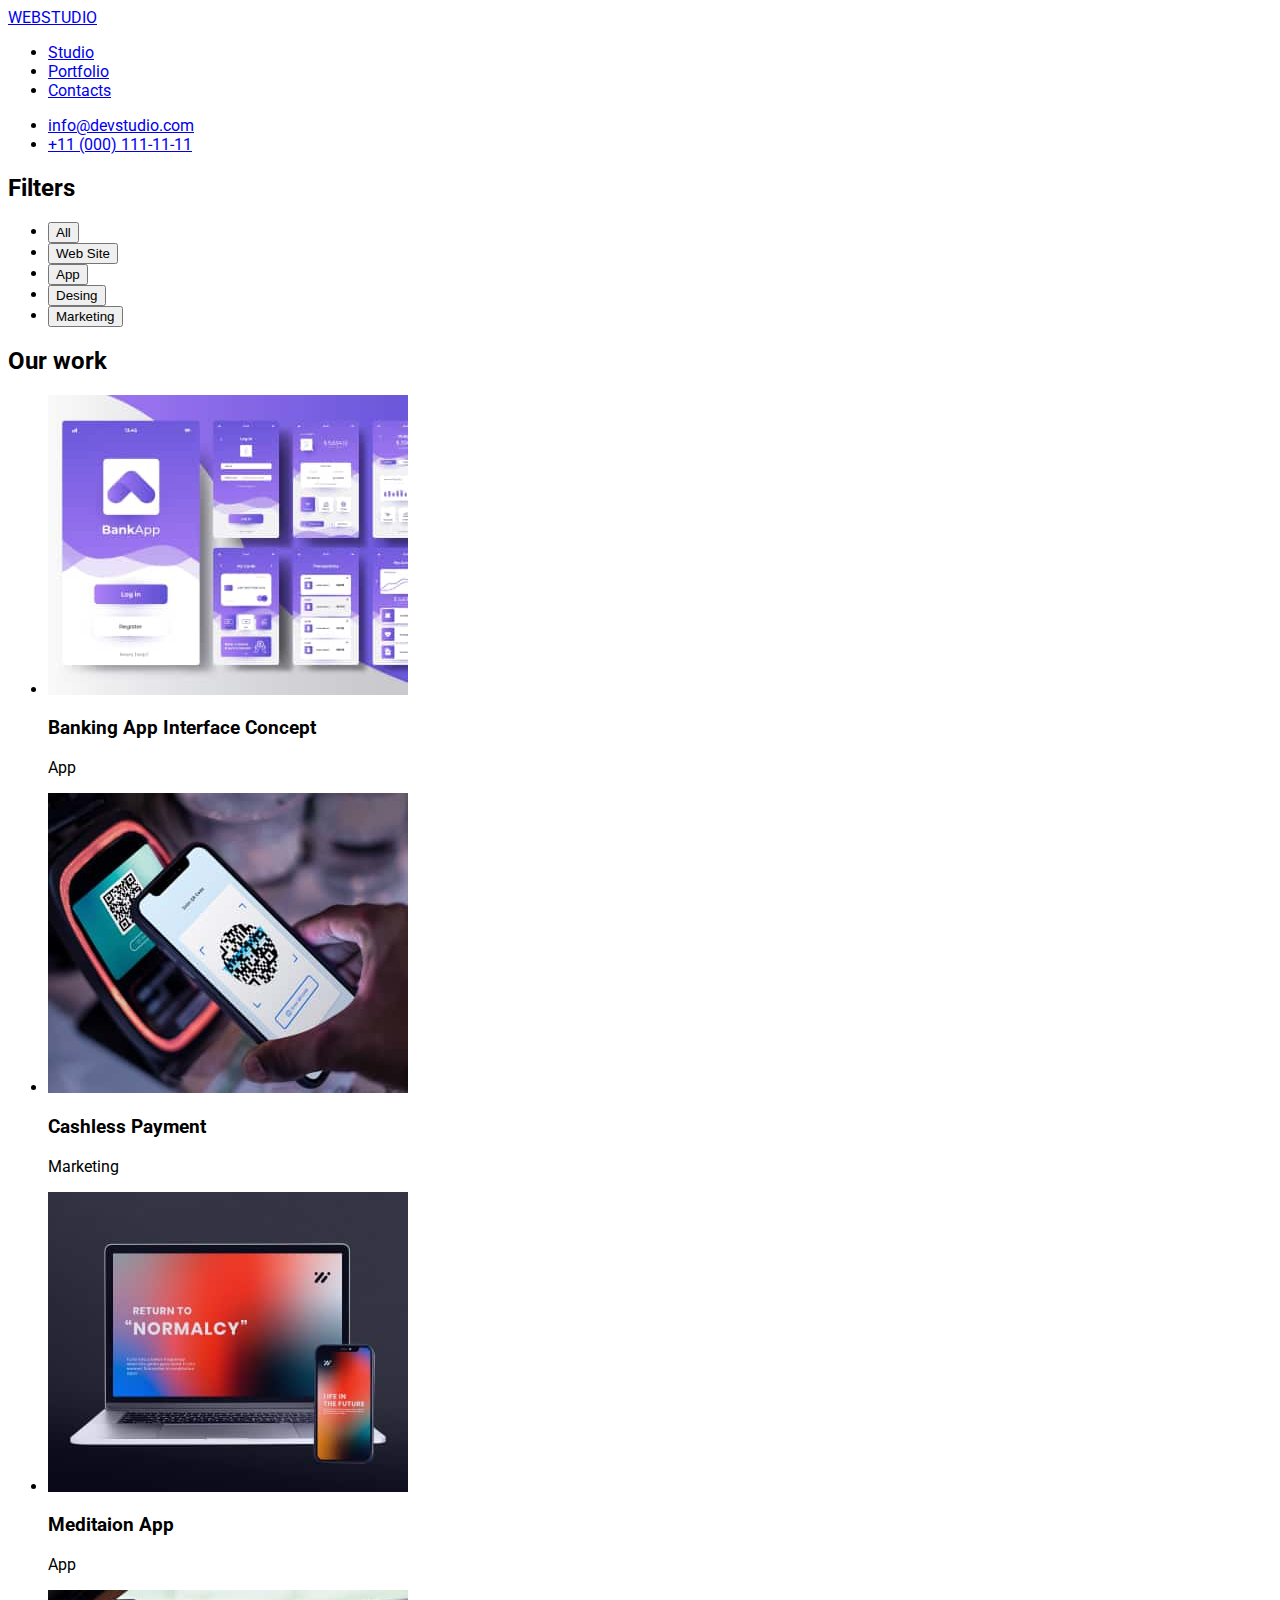
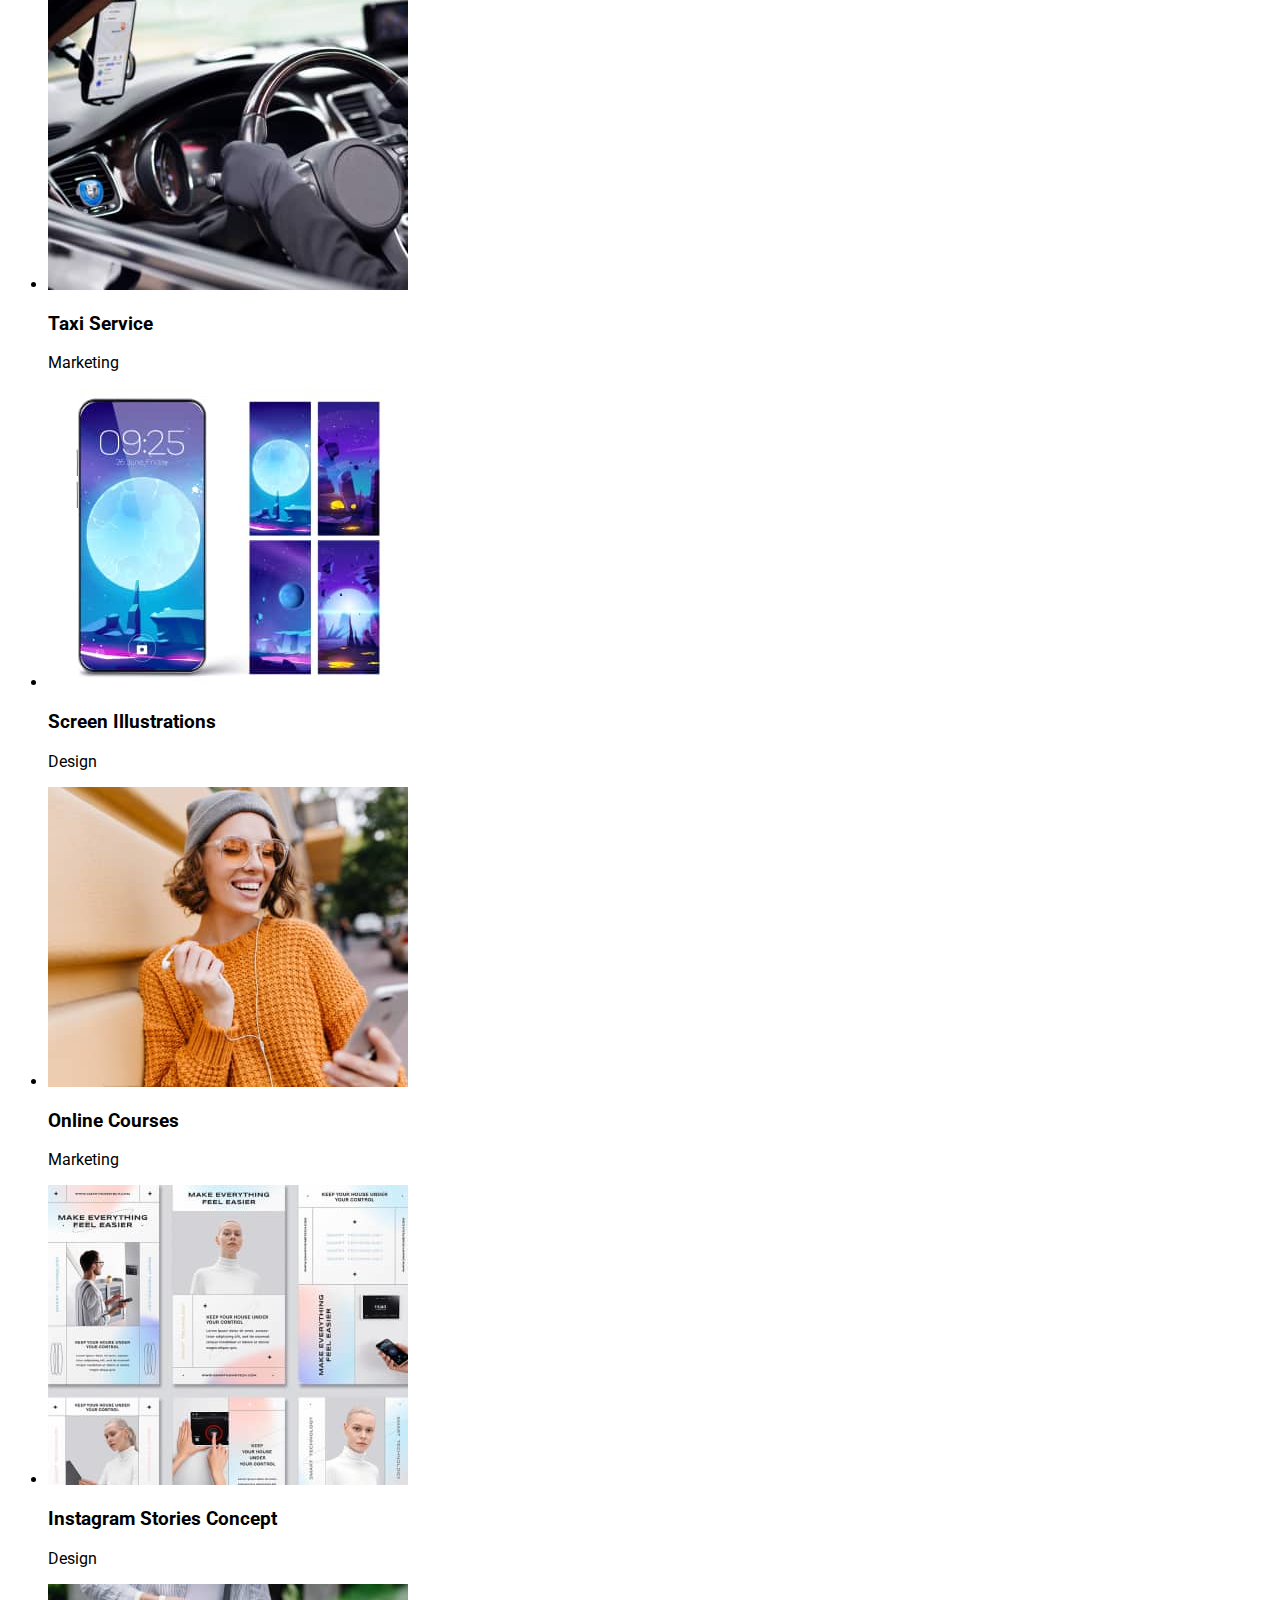
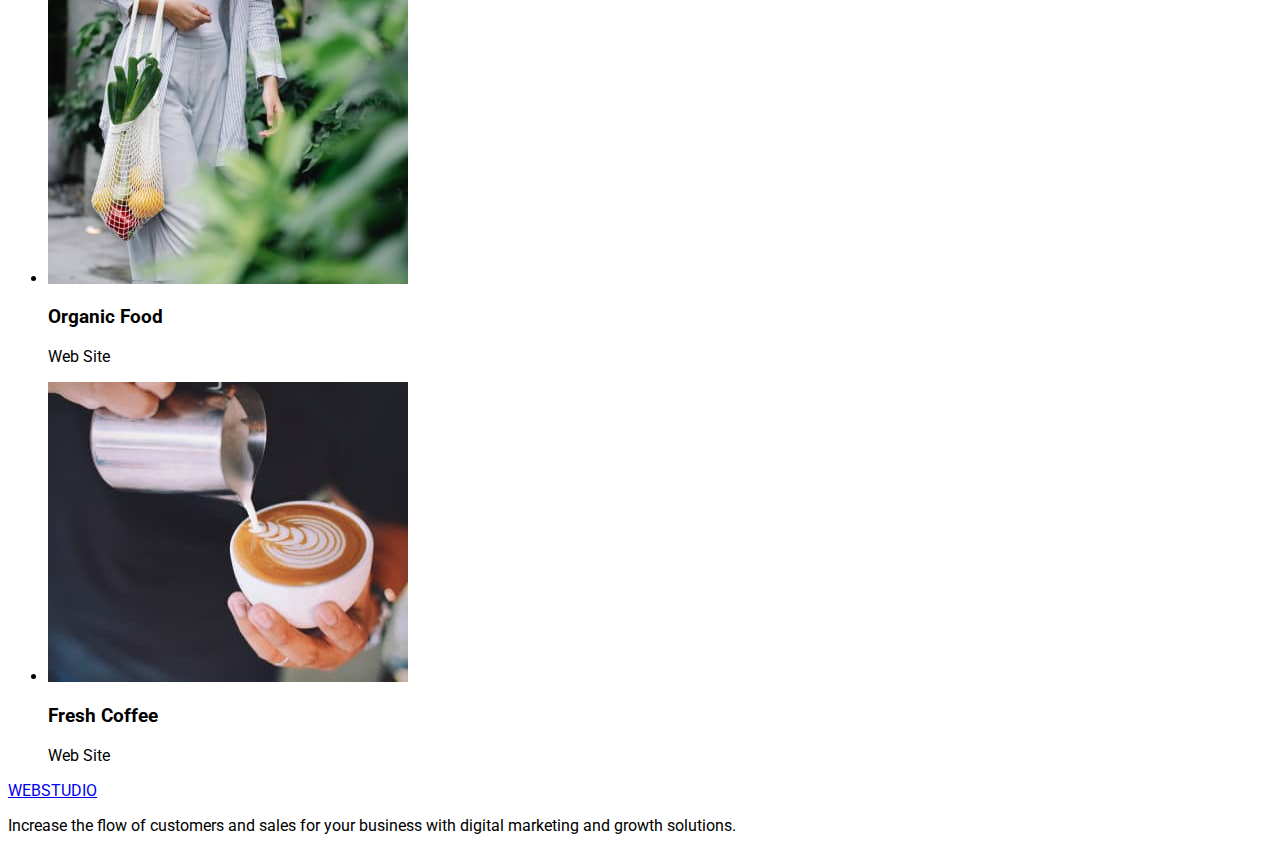
==== portfolio.html @ 0246b08a "обнова" ====
<!DOCTYPE html>
    <html lang="en">
    <head>
    <meta charset="UTF-8">
    <meta http-equiv="X-UA-Compatible" content="IE=edge">
    <meta name="viewport" content="width=device-width, initial-scale=1.0">
    <link rel="preconnect" href="https://fonts.googleapis.com">
    <link rel="preconnect" href="https://fonts.gstatic.com" crossorigin>
    <link
        href="https://fonts.googleapis.com/css2?family=Montserrat:wght@400;700&family=Raleway:wght@700&family=Roboto:wght@400;700&display=swap"
        rel="stylesheet">
    <link rel="stylesheet" href="css/styles.css">
    <title>Portfolio</title>
    </head>
    <body>
        <!-- header -->
    <header>
        <nav>
        <a href="/"><span>WEB</span>STUDIO</a>
        <ul>
        <li><a href="/">Studio</a></li>
        <li><a href="/">Portfolio</a></li>
        <li><a href="/">Contacts</a></li>
        </ul>
        </nav>
        <ul>
        <li><a href="/">info@devstudio.com</a></li>
        <li><a href="/">+11 (000) 111-11-11</a></li>
        </ul>
    </header>
    <main>
        <!-- navigation -->
        <section>
            <h2>Filters</h2>
            <ul>
                <li>
                    <button tape="button">All</button>
                </li>  
                <li>
                    <button tape="button">Web Site</button>
                </li>
                <li>
                    <button tape="button">App</button>
                </li>
                <li>
                    <button tape="button">Desing</button>
                </li>
                <li>
                    <button tape="button">Marketing</button>
                </li>
            </ul>
        </section>
        <!-- section our work -->
        <section>
            <h2>Our work</h2>
            <ul>
                <li>
                    <img src="img/banking1.jpg" width="360" height="300" alt="Banking App Interface Concept">
                    <h3>Banking App Interface Concept</h3>
                    <p>App</p>
                </li>
                <li>
                    <img src="img/cashless.jpg" width="360" height="300" alt="Cashless Payment">
                    <h3>Cashless Payment</h3>
                    <p>Marketing</p>
                </li>
                <li>
                    <img src="img/meditaion3.jpg" width="360" height="300" alt="Meditaion App">
                    <h3>Meditaion App</h3>
                    <p>App</p>
                </li>            
                <li>
                    <img src="img/taxi4.jpg" width="360" height="300" alt="Taxi Service">
                    <h3>Taxi Service</h3>
                    <p>Marketing</p>
                </li>
                <li>
                    <img src="img/screen5.jpg" width="360" height="300" alt="Screen Illustrations">
                    <h3>Screen Illustrations</h3>
                    <p>Design</p>
                </li>
                <li>
                    <img src="img/online6.jpg" width="360" height="300" alt="Online Courses">
                    <h3>Online Courses</h3>
                    <p>Marketing</p>
                </li>            
                <li>
                    <img src="img/instagram7.jpg" width="360" height="300" alt="Instagram Stories Concept">
                    <h3>Instagram Stories Concept</h3>
                    <p>Design</p>
                </li>
                <li>
                    <img src="img/organic8.jpg" width="360" height="300" alt="Organic Food">
                    <h3>Organic Food</h3>
                    <p>Web Site</p>
                </li>
                <li>
                    <img src="img/fresh9.jpg" width="360" height="300" alt="Fresh Coffee">
                    <h3>Fresh Coffee</h3>
                    <p>Web Site</p>
                </li>
            </ul>
        </section>
        <!-- footer -->
        <footer>
            <a href="/"><span>WEB</span>STUDIO</a>
            <p>
                Increase the flow of customers and sales for your business with digital marketing and growth solutions.
            </p>
        </footer>
    </main>    
    </body>
    </html>
---- css/styles.css ----
body {    
    font-family: 'Roboto', sans-serif;
}
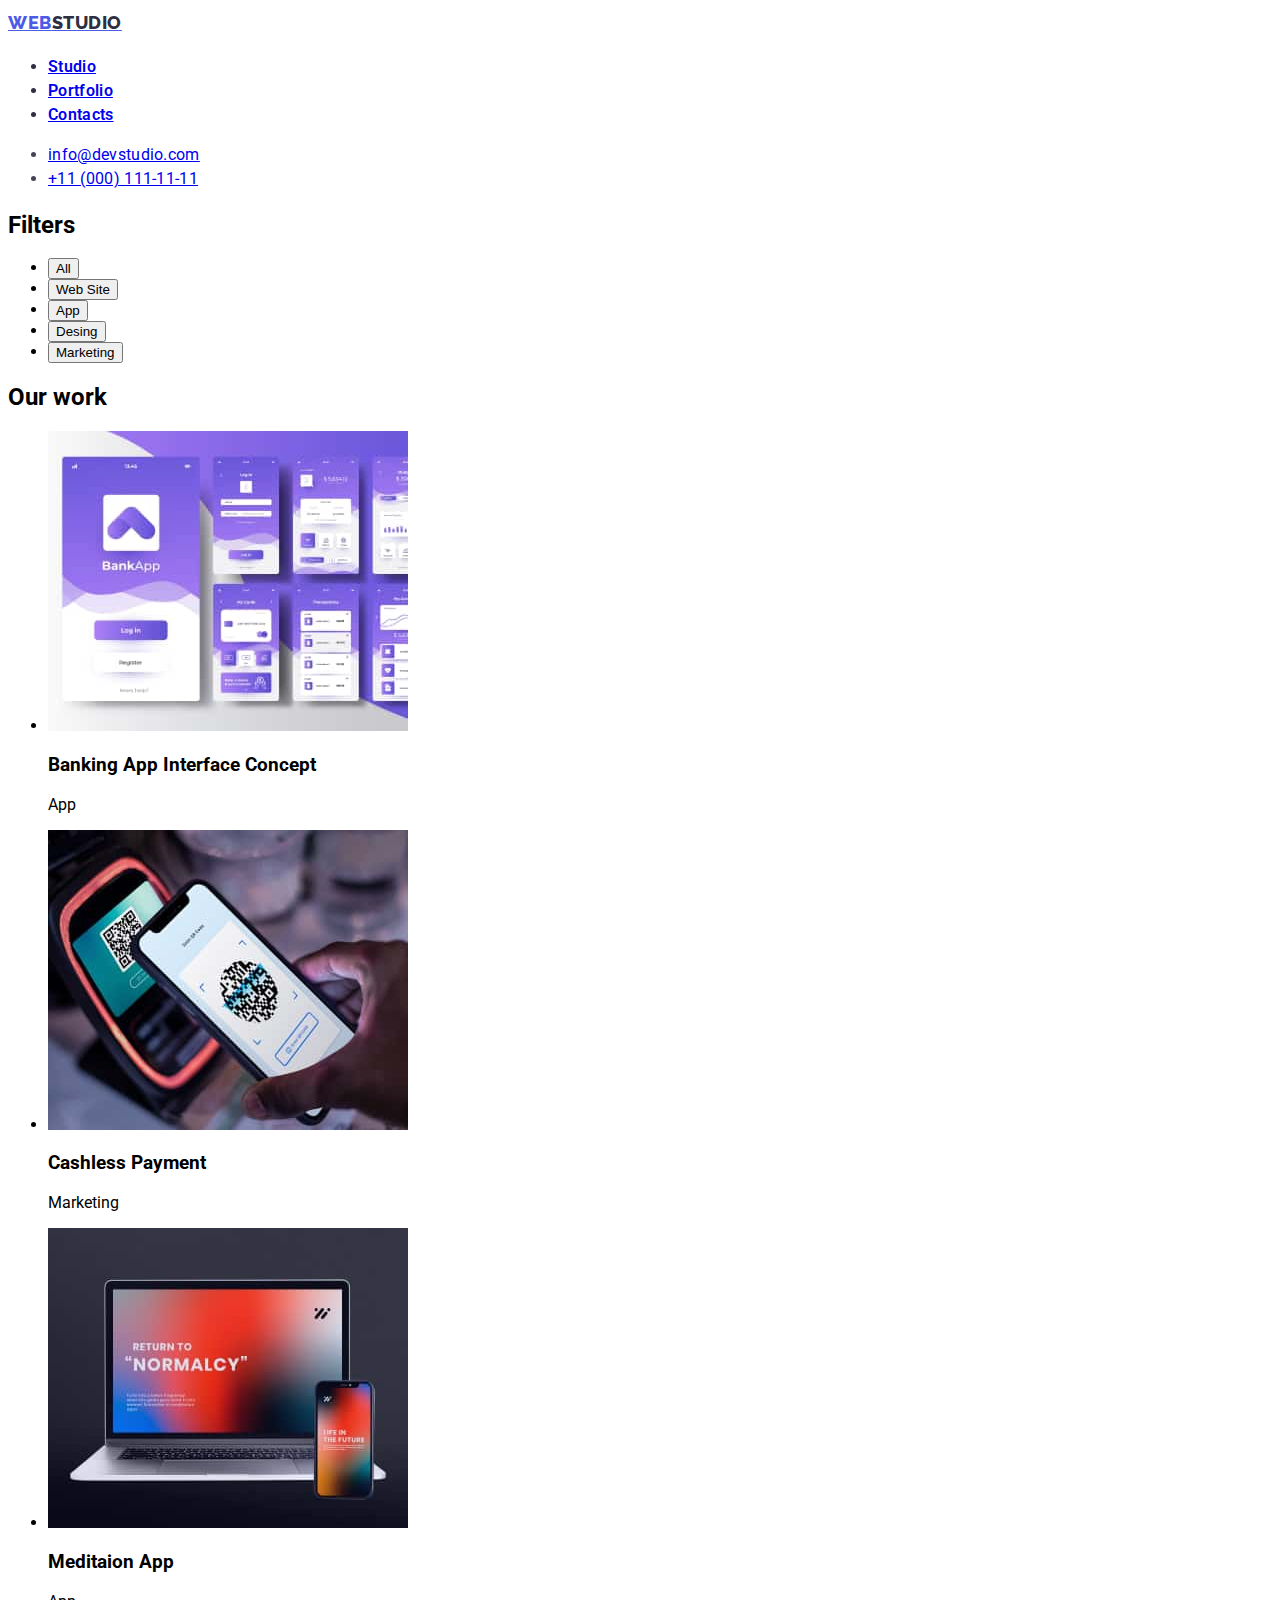
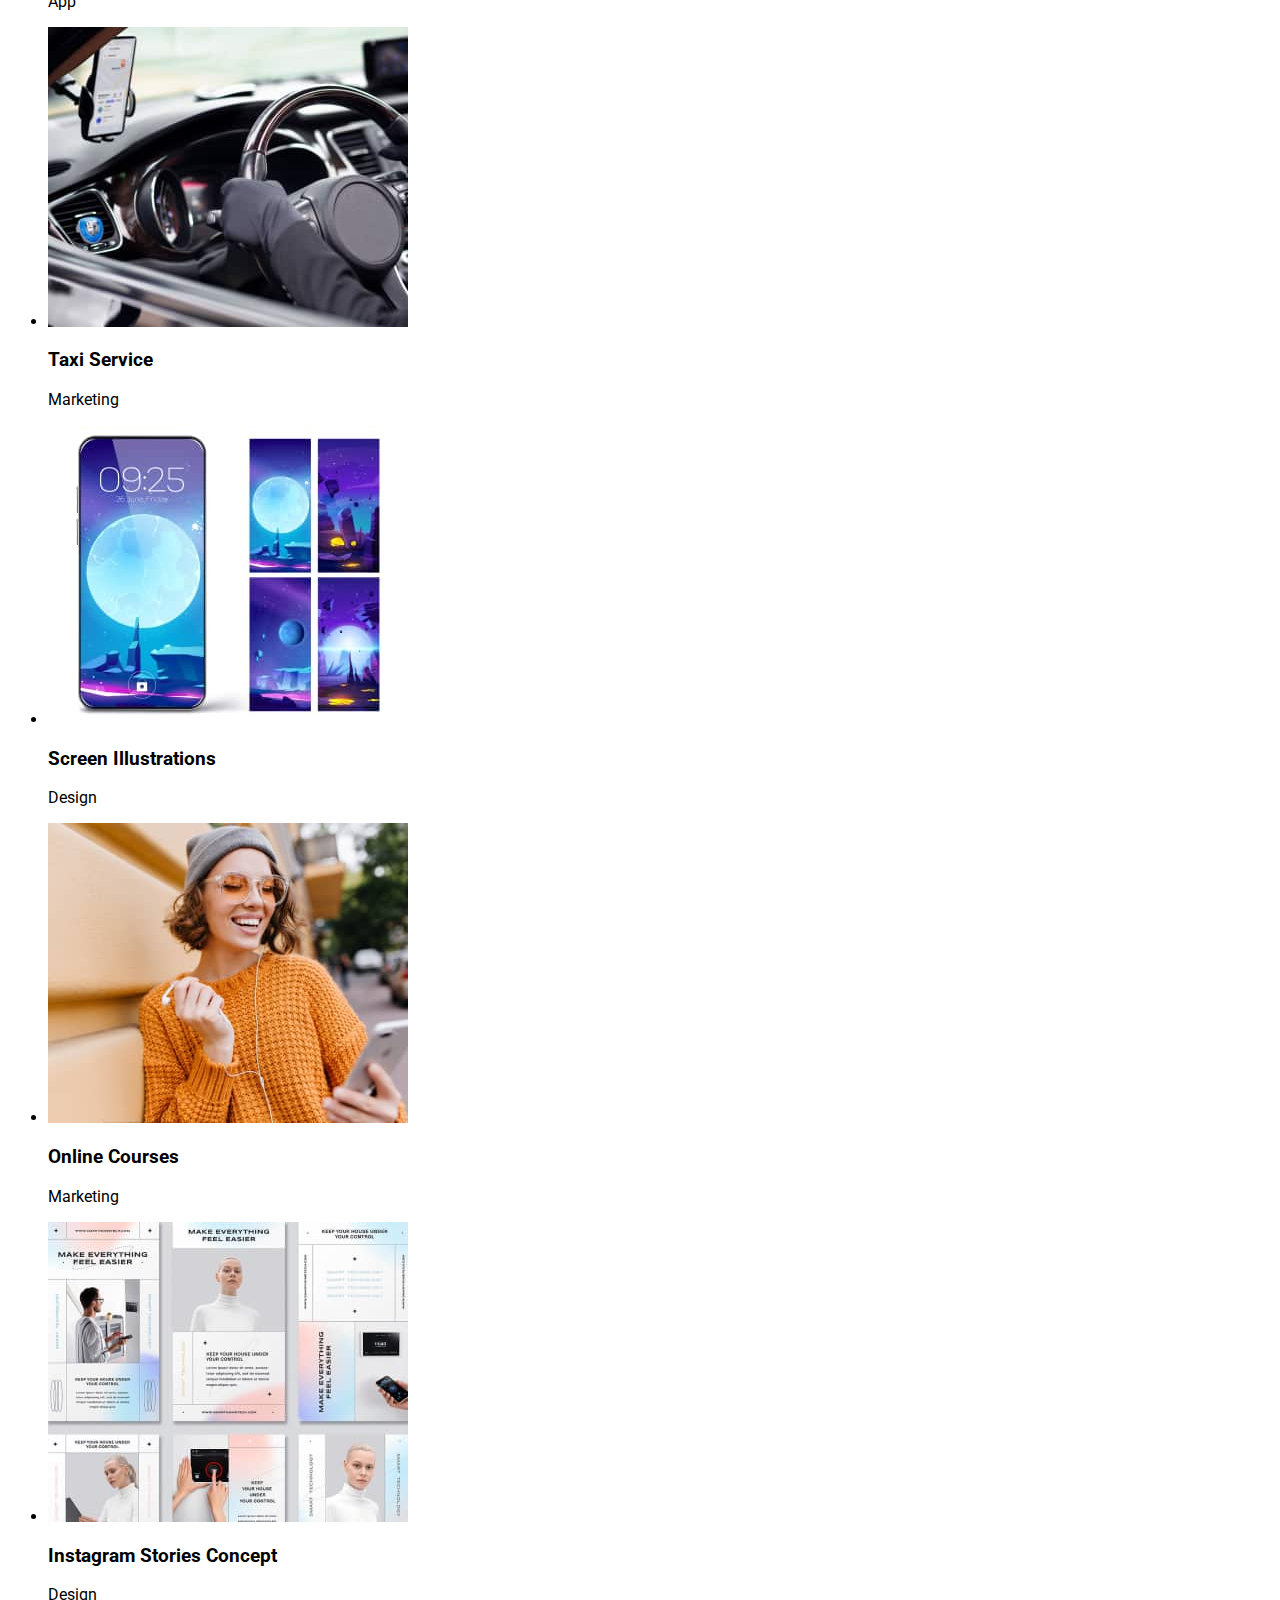
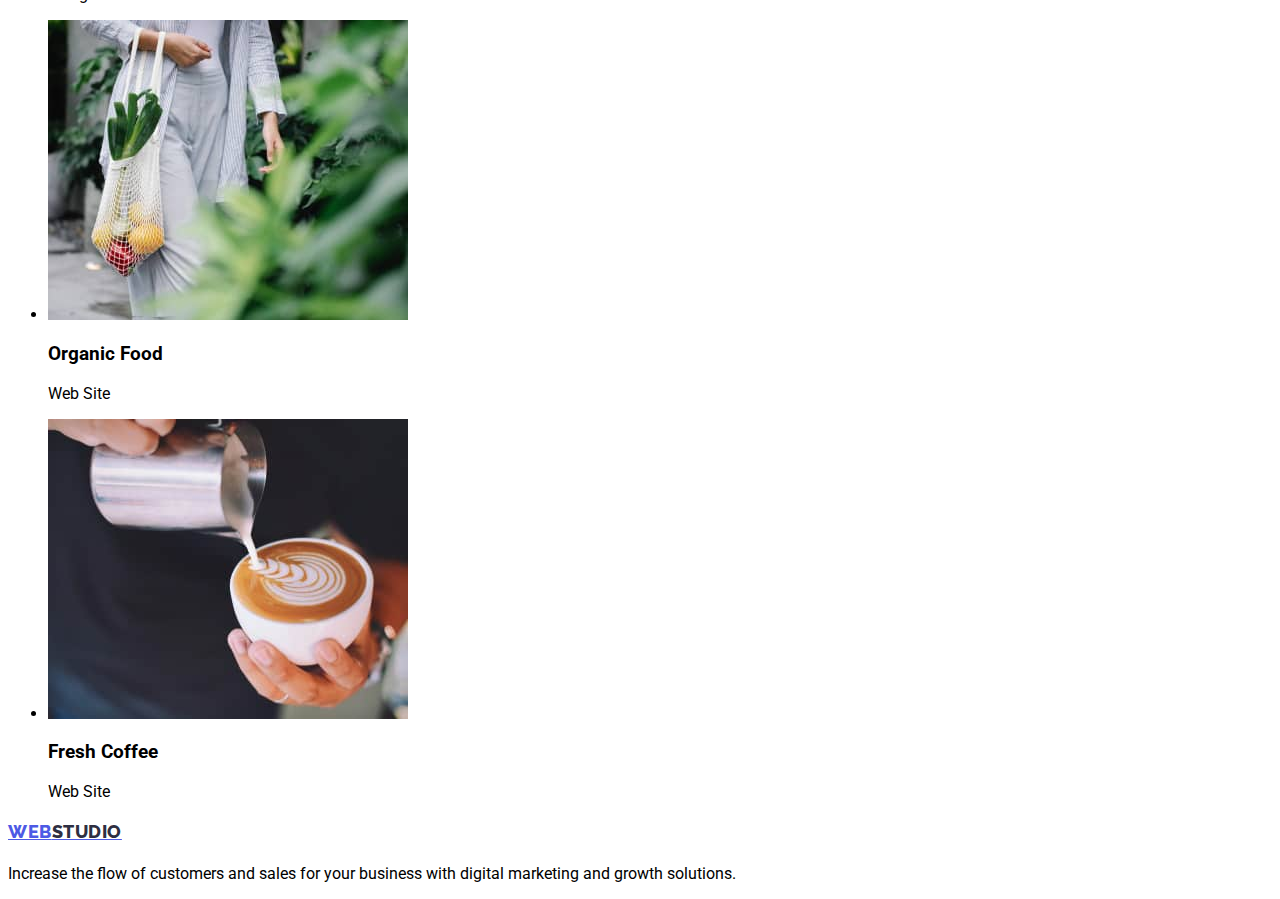
==== commit 97d05101: "herro зробив css" ====
--- a/portfolio.html
+++ b/portfolio.html
@@ -12,41 +12,42 @@
     <link rel="stylesheet" href="css/styles.css">
     <title>Portfolio</title>
     </head>
-    <body>
-        <!-- header -->
+    <body>        
     <header>
         <nav>
-        <a href="/"><span>WEB</span>STUDIO</a>
-        <ul>
+        <!-- logo -->
+        <a href="/" class="logo-web">WEB<span class="logo-studio">STUDIO</span></a>
+        <!-- navigation -->
+        <ul class="navigation">
         <li><a href="/">Studio</a></li>
         <li><a href="/">Portfolio</a></li>
         <li><a href="/">Contacts</a></li>
         </ul>
         </nav>
-        <ul>
+        <ul class="navigation-link">
         <li><a href="/">info@devstudio.com</a></li>
         <li><a href="/">+11 (000) 111-11-11</a></li>
         </ul>
     </header>
     <main>
-        <!-- navigation -->
+        <!-- filters -->
         <section>
             <h2>Filters</h2>
             <ul>
                 <li>
-                    <button tape="button">All</button>
+                    <button type="button">All</button>
                 </li>  
                 <li>
-                    <button tape="button">Web Site</button>
+                    <button type="button">Web Site</button>
                 </li>
                 <li>
-                    <button tape="button">App</button>
+                    <button type="button">App</button>
                 </li>
                 <li>
-                    <button tape="button">Desing</button>
+                    <button type="button">Desing</button>
                 </li>
                 <li>
-                    <button tape="button">Marketing</button>
+                    <button type="button">Marketing</button>
                 </li>
             </ul>
         </section>
@@ -100,10 +101,10 @@
                     <p>Web Site</p>
                 </li>
             </ul>
-        </section>
-        <!-- footer -->
+        </section>        
         <footer>
-            <a href="/"><span>WEB</span>STUDIO</a>
+            <!-- logo -->
+            <a href="/" class="logo-web">WEB<span class="logo-studio">STUDIO</span></a>
             <p>
                 Increase the flow of customers and sales for your business with digital marketing and growth solutions.
             </p>
--- a/css/styles.css
+++ b/css/styles.css
@@ -1,3 +1,81 @@
 body {    
     font-family: 'Roboto', sans-serif;
-}+    font-style: normal;
+}
+/* logo */
+.logo-web {
+    font-family: 'Raleway';    
+    font-weight: 800;
+    font-size: 18px;
+    line-height: 1.7;   
+    display: flex;
+    align-items: center;
+    letter-spacing: 0.03em;
+    text-transform: uppercase;
+    color: #4D5AE5;
+}
+.logo-studio {
+    font-family: 'Raleway';    
+    font-weight: 800;
+    font-size: 18px;
+    line-height: 1.7;  
+    display: flex;
+    align-items: center;
+    letter-spacing: 0.03em;
+    text-transform: uppercase;  
+    color: #2E2F42;
+}
+/* navigation */
+.navigation {
+    font-family: 'Roboto';    
+    font-weight: 600;
+    font-size: 16px;
+    line-height: 1.5;  
+    letter-spacing: 0.02em;
+    color: #2E2F42;
+}
+.navigation-link {
+    font-family: 'Roboto';    
+    font-weight: 400;
+    font-size: 16px;
+    line-height: 1.5;  
+    letter-spacing: 0.02em;
+    color: #434455;
+}
+/* section-herro */
+.herro {
+    background: #2E2F42;
+}
+.herro-title {
+    font-family: 'Roboto';    
+    font-weight: 600;
+    font-size: 56px;
+    line-height: 1.07;  
+    text-align: center;
+    letter-spacing: 0.02em;    
+    color: #FFFFFF;
+}
+.button {
+    background: #4D5AE5;
+    font-family: 'Roboto';    
+    font-weight: 600;
+    font-size: 16px;
+    line-height: 1.19;
+    display: flex;
+    align-items: center;
+    letter-spacing: 0.04em;
+    color: #FFFFFF;   
+    cursor: pointer;  
+}
+.button:active {
+    background: #404BBF;
+    font-family: 'Roboto';
+    font-weight: 600;
+    font-size: 16px;
+    line-height: 1.19;
+    display: flex;
+    align-items: center;
+    letter-spacing: 0.04em;
+    color: #FFFFFF;
+}
+
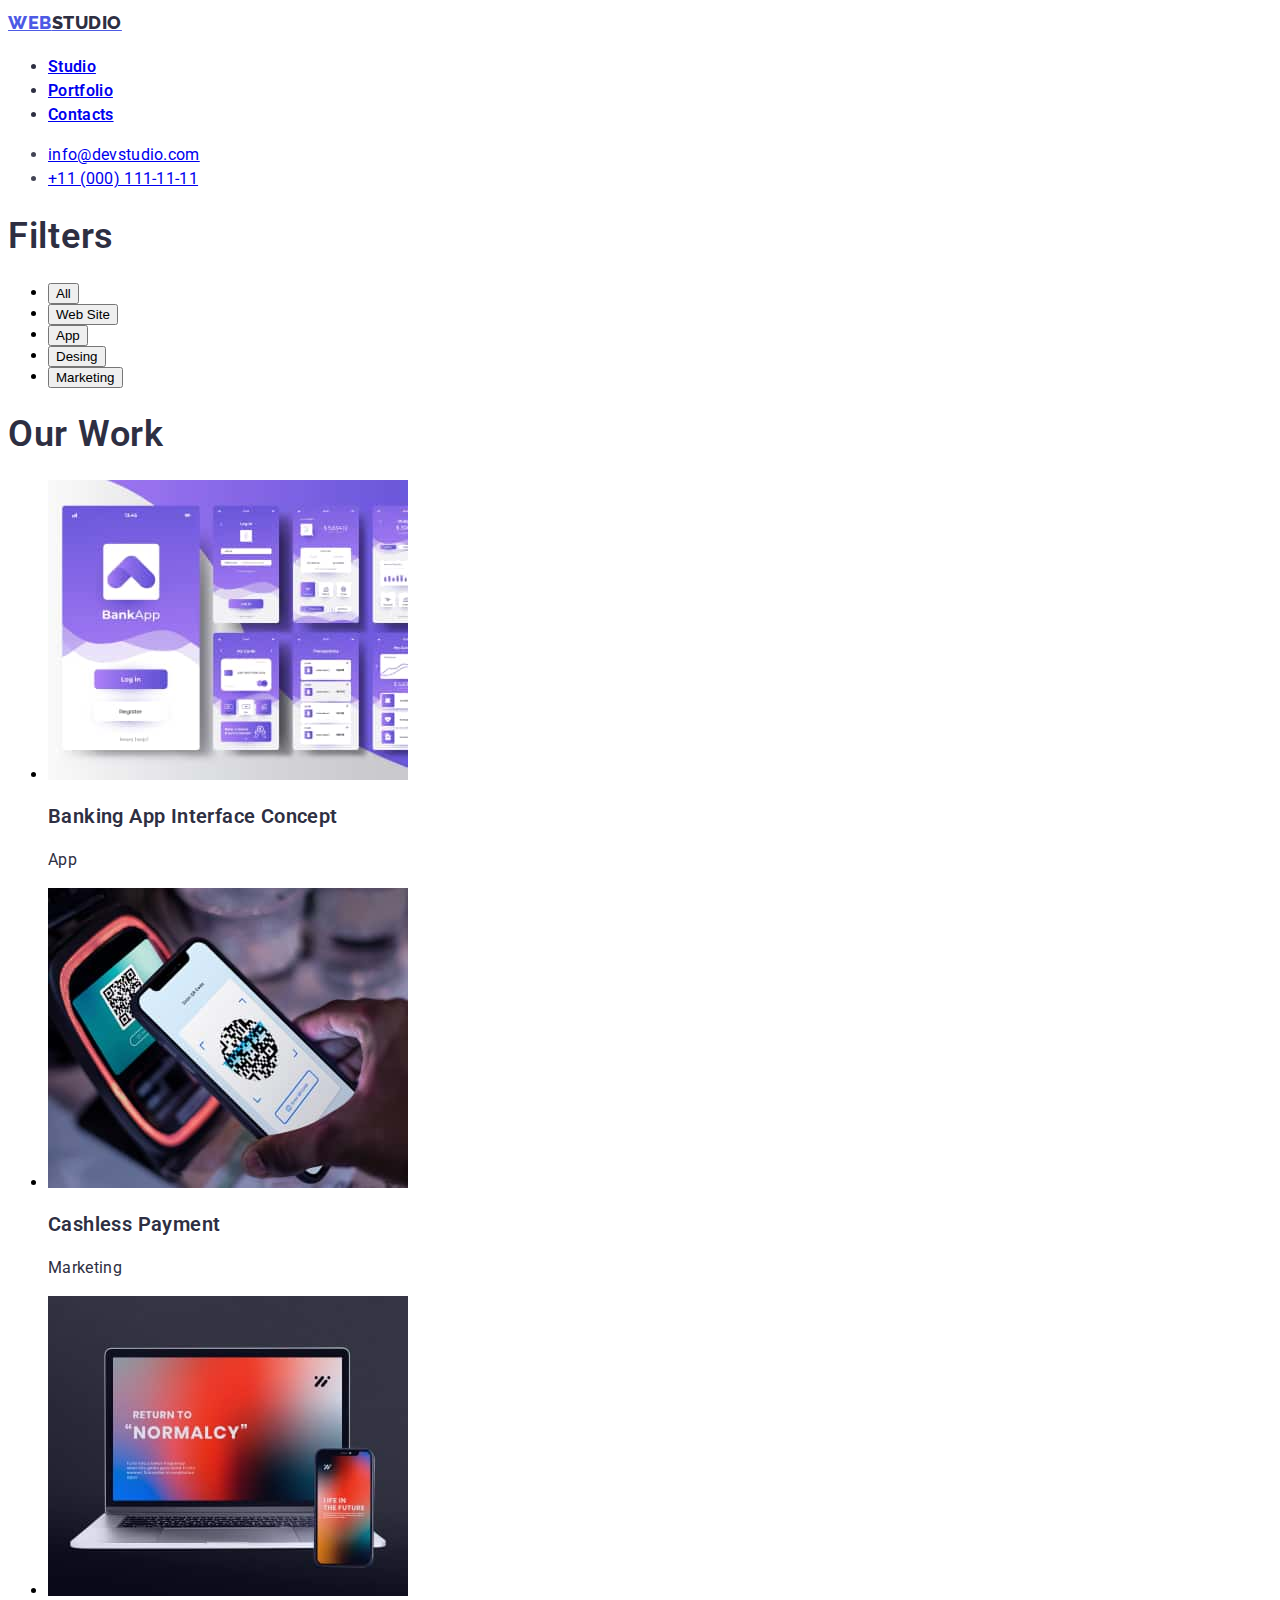
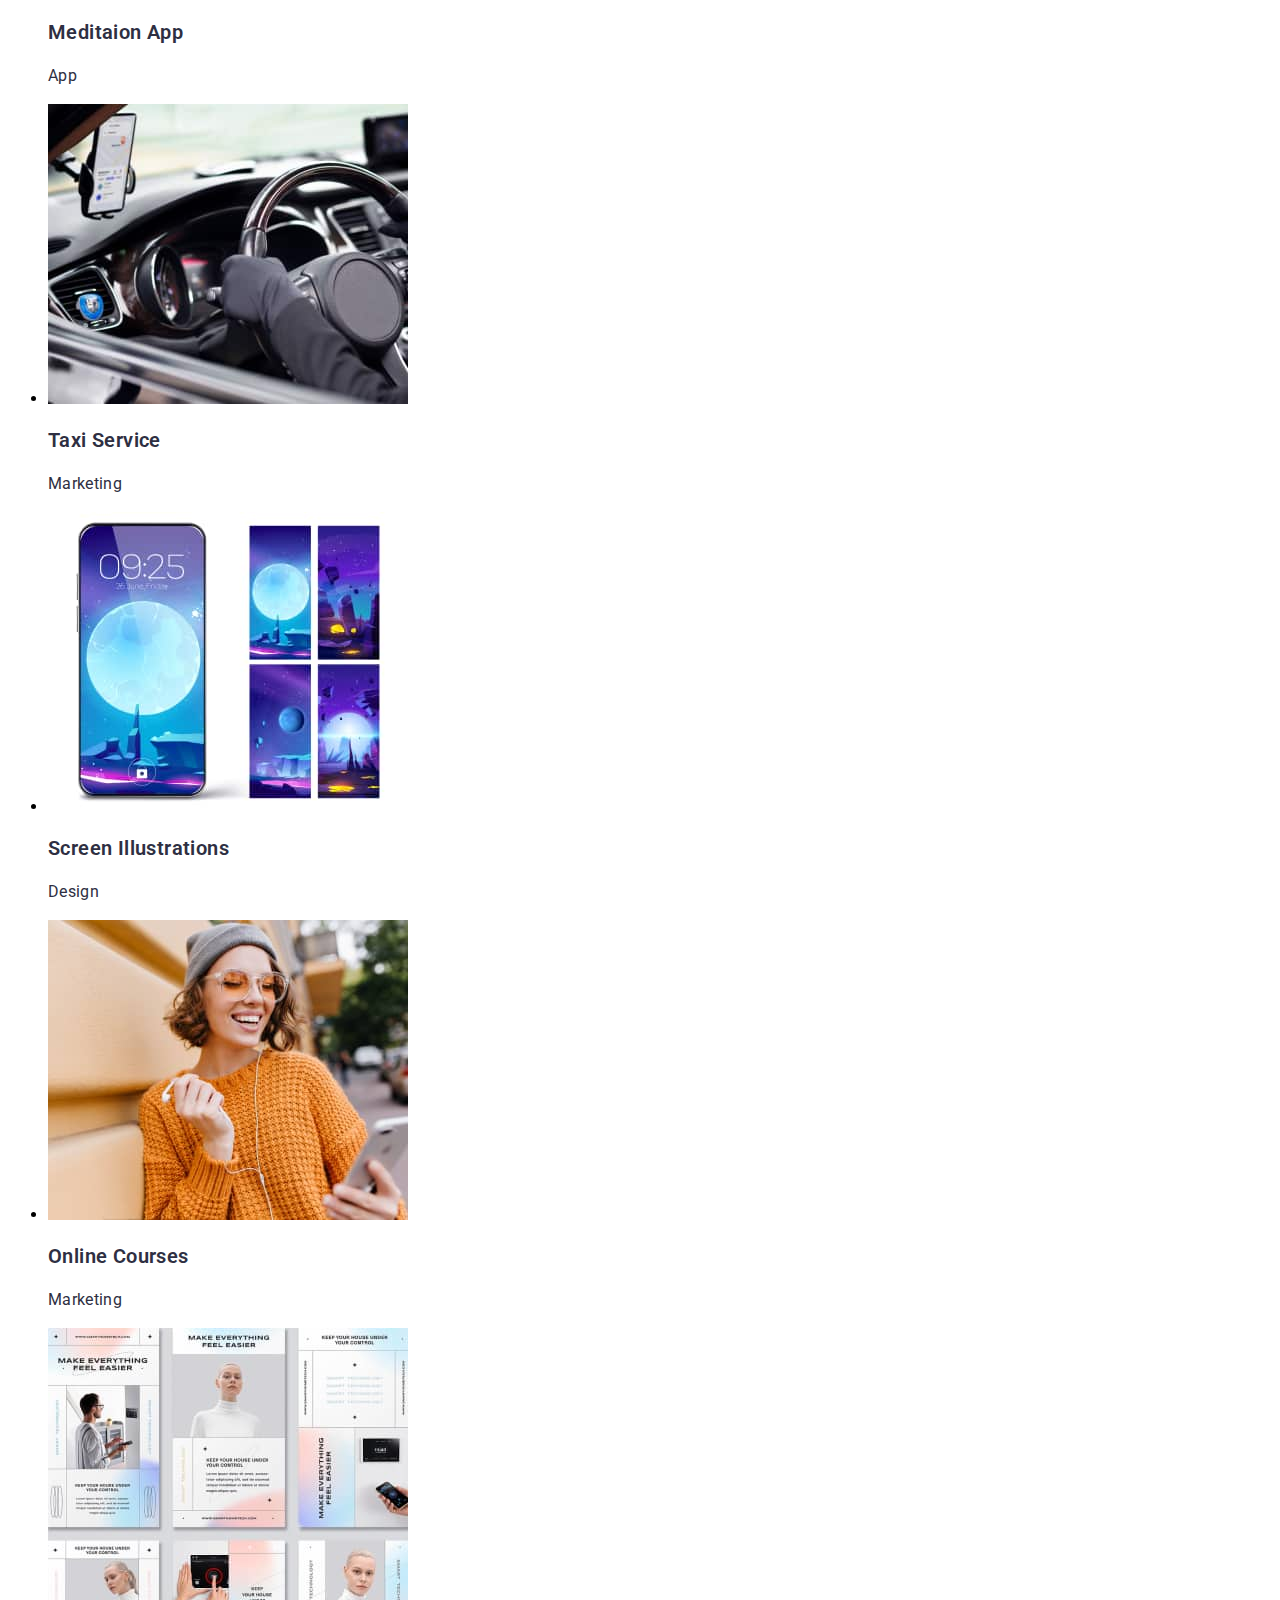
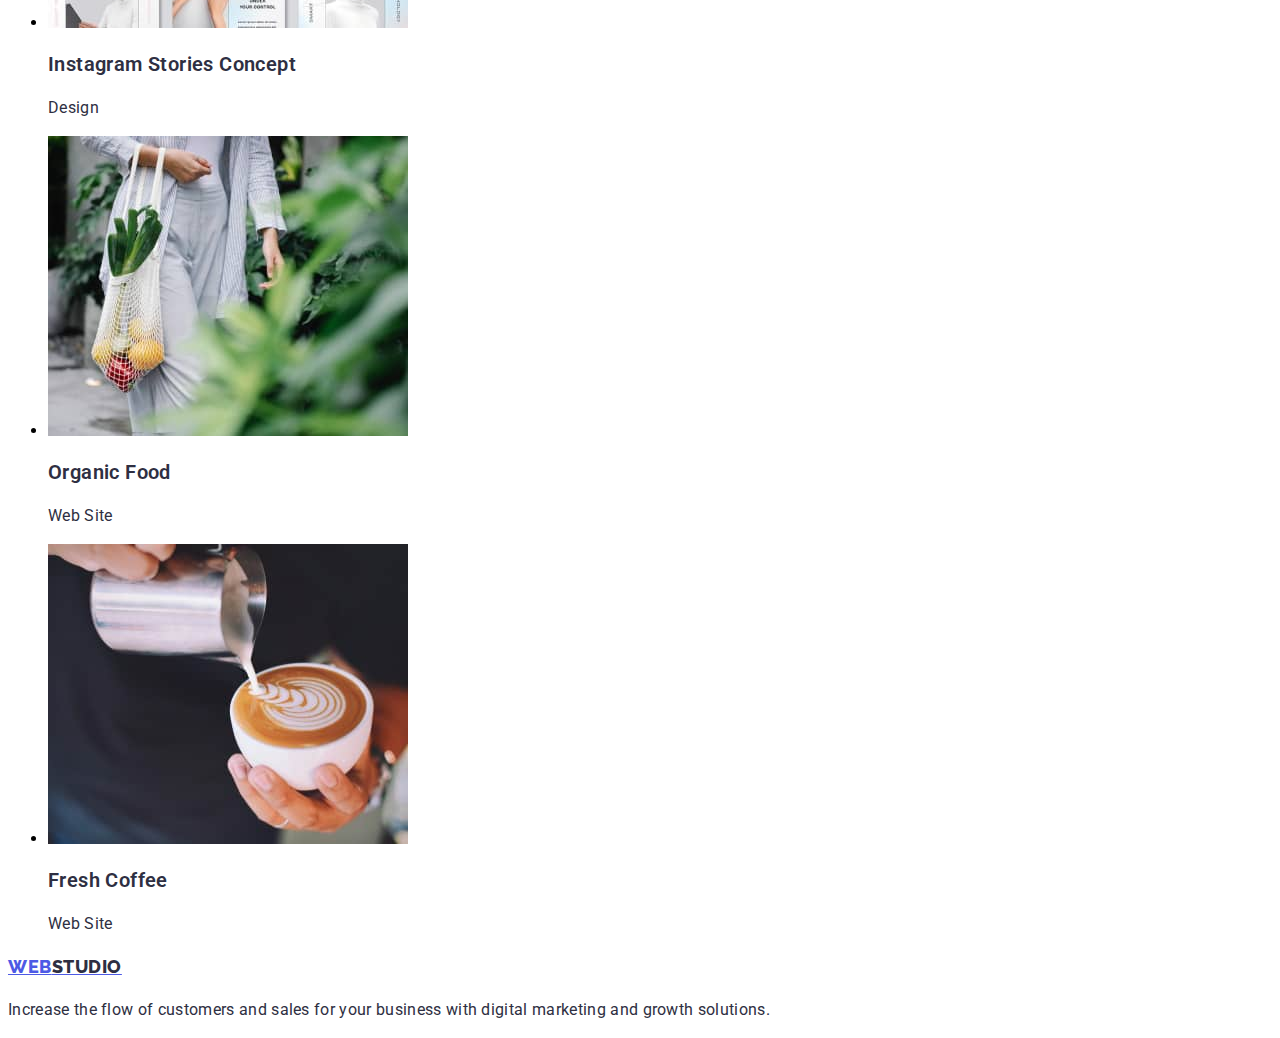
==== commit 92f27a8a: "зробив h2. h3. p" ====
--- a/portfolio.html
+++ b/portfolio.html
@@ -32,7 +32,7 @@
     <main>
         <!-- filters -->
         <section>
-            <h2>Filters</h2>
+            <h2 class="title-header2">Filters</h2>
             <ul>
                 <li>
                     <button type="button">All</button>
@@ -53,59 +53,59 @@
         </section>
         <!-- section our work -->
         <section>
-            <h2>Our work</h2>
+            <h2 class="title-header2">Our work</h2>
             <ul>
                 <li>
                     <img src="img/banking1.jpg" width="360" height="300" alt="Banking App Interface Concept">
-                    <h3>Banking App Interface Concept</h3>
-                    <p>App</p>
+                    <h3 class="title-header3">Banking App Interface Concept</h3>
+                    <p class="text-body">App</p>
                 </li>
                 <li>
                     <img src="img/cashless.jpg" width="360" height="300" alt="Cashless Payment">
-                    <h3>Cashless Payment</h3>
-                    <p>Marketing</p>
+                    <h3 class="title-header3">Cashless Payment</h3>
+                    <p class="text-body">Marketing</p>
                 </li>
                 <li>
                     <img src="img/meditaion3.jpg" width="360" height="300" alt="Meditaion App">
-                    <h3>Meditaion App</h3>
-                    <p>App</p>
+                    <h3 class="title-header3">Meditaion App</h3>
+                    <p class="text-body">App</p>
                 </li>            
                 <li>
                     <img src="img/taxi4.jpg" width="360" height="300" alt="Taxi Service">
-                    <h3>Taxi Service</h3>
-                    <p>Marketing</p>
+                    <h3 class="title-header3">Taxi Service</h3>
+                    <p class="text-body">Marketing</p>
                 </li>
                 <li>
                     <img src="img/screen5.jpg" width="360" height="300" alt="Screen Illustrations">
-                    <h3>Screen Illustrations</h3>
-                    <p>Design</p>
+                    <h3 class="title-header3">Screen Illustrations</h3>
+                    <p class="text-body">Design</p>
                 </li>
                 <li>
                     <img src="img/online6.jpg" width="360" height="300" alt="Online Courses">
-                    <h3>Online Courses</h3>
-                    <p>Marketing</p>
+                    <h3 class="title-header3">Online Courses</h3>
+                    <p class="text-body">Marketing</p>
                 </li>            
                 <li>
                     <img src="img/instagram7.jpg" width="360" height="300" alt="Instagram Stories Concept">
-                    <h3>Instagram Stories Concept</h3>
-                    <p>Design</p>
+                    <h3 class="title-header3">Instagram Stories Concept</h3>
+                    <p class="text-body">Design</p>
                 </li>
                 <li>
                     <img src="img/organic8.jpg" width="360" height="300" alt="Organic Food">
-                    <h3>Organic Food</h3>
-                    <p>Web Site</p>
+                    <h3 class="title-header3">Organic Food</h3>
+                    <p class="text-body">Web Site</p>
                 </li>
                 <li>
                     <img src="img/fresh9.jpg" width="360" height="300" alt="Fresh Coffee">
-                    <h3>Fresh Coffee</h3>
-                    <p>Web Site</p>
+                    <h3 class="title-header3">Fresh Coffee</h3>
+                    <p class="text-body">Web Site</p>
                 </li>
             </ul>
         </section>        
         <footer>
             <!-- logo -->
             <a href="/" class="logo-web">WEB<span class="logo-studio">STUDIO</span></a>
-            <p>
+            <p class="text-body">
                 Increase the flow of customers and sales for your business with digital marketing and growth solutions.
             </p>
         </footer>
--- a/css/styles.css
+++ b/css/styles.css
@@ -2,6 +2,32 @@
     font-family: 'Roboto', sans-serif;
     font-style: normal;
 }
+.title-header2 {
+    font-family: 'Roboto';
+    font-weight: 600;
+    font-size: 36px;
+    line-height: 0.9;     
+    letter-spacing: 0.02em;
+    text-transform: capitalize;    
+    color: #2E2F42;
+}
+.title-header3 {
+    font-family: 'Roboto';        
+    font-weight: 600;
+    font-size: 20px;
+    line-height: 1.2;
+    letter-spacing: 0.02em;
+    color: #2E2F42;
+}
+.text-body {
+    font-family: 'Roboto';
+    font-weight: 400;
+    font-size: 16px;
+    line-height: 1.5;        
+    letter-spacing: 0.02em;    
+    color: #2E2F42;
+}
+
 /* logo */
 .logo-web {
     font-family: 'Raleway';    
@@ -76,6 +102,8 @@
     display: flex;
     align-items: center;
     letter-spacing: 0.04em;
-    color: #FFFFFF;
+    color: #FFFFFF;    
 }
+/* section */
 
+
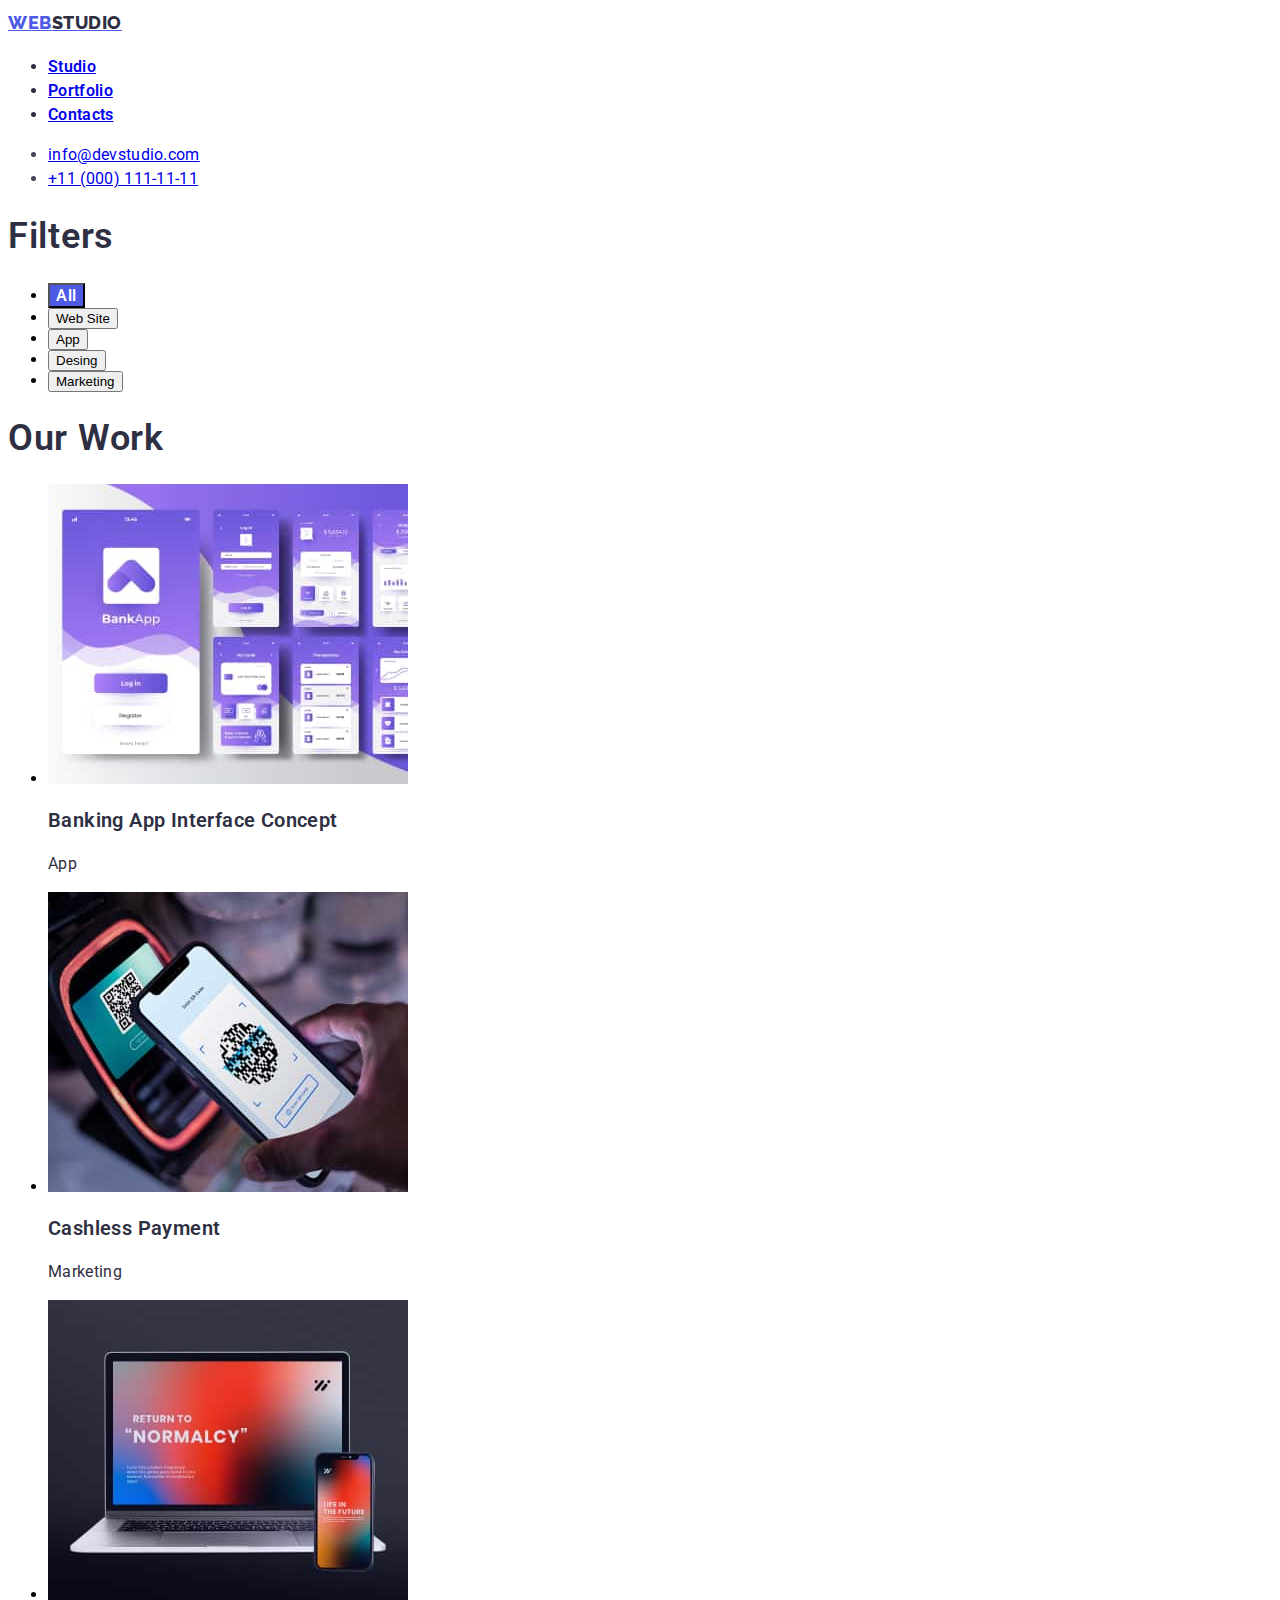
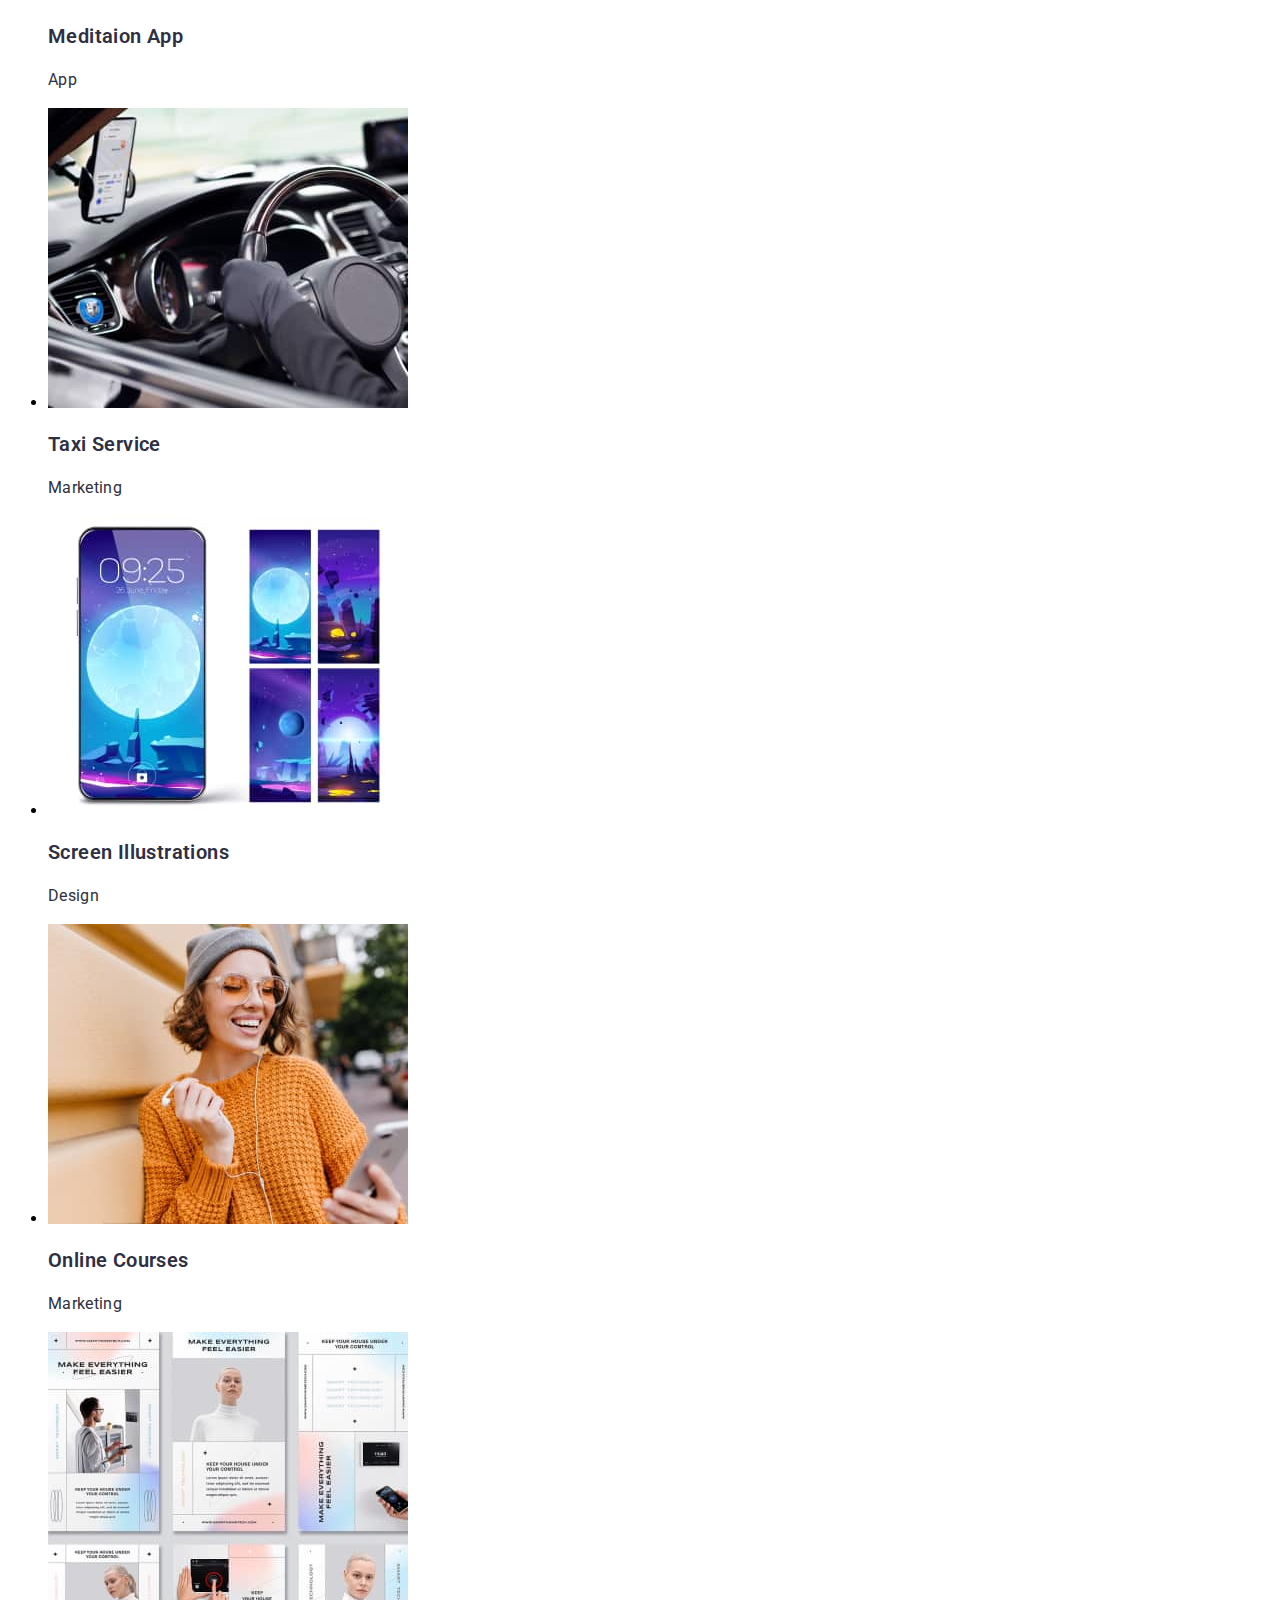
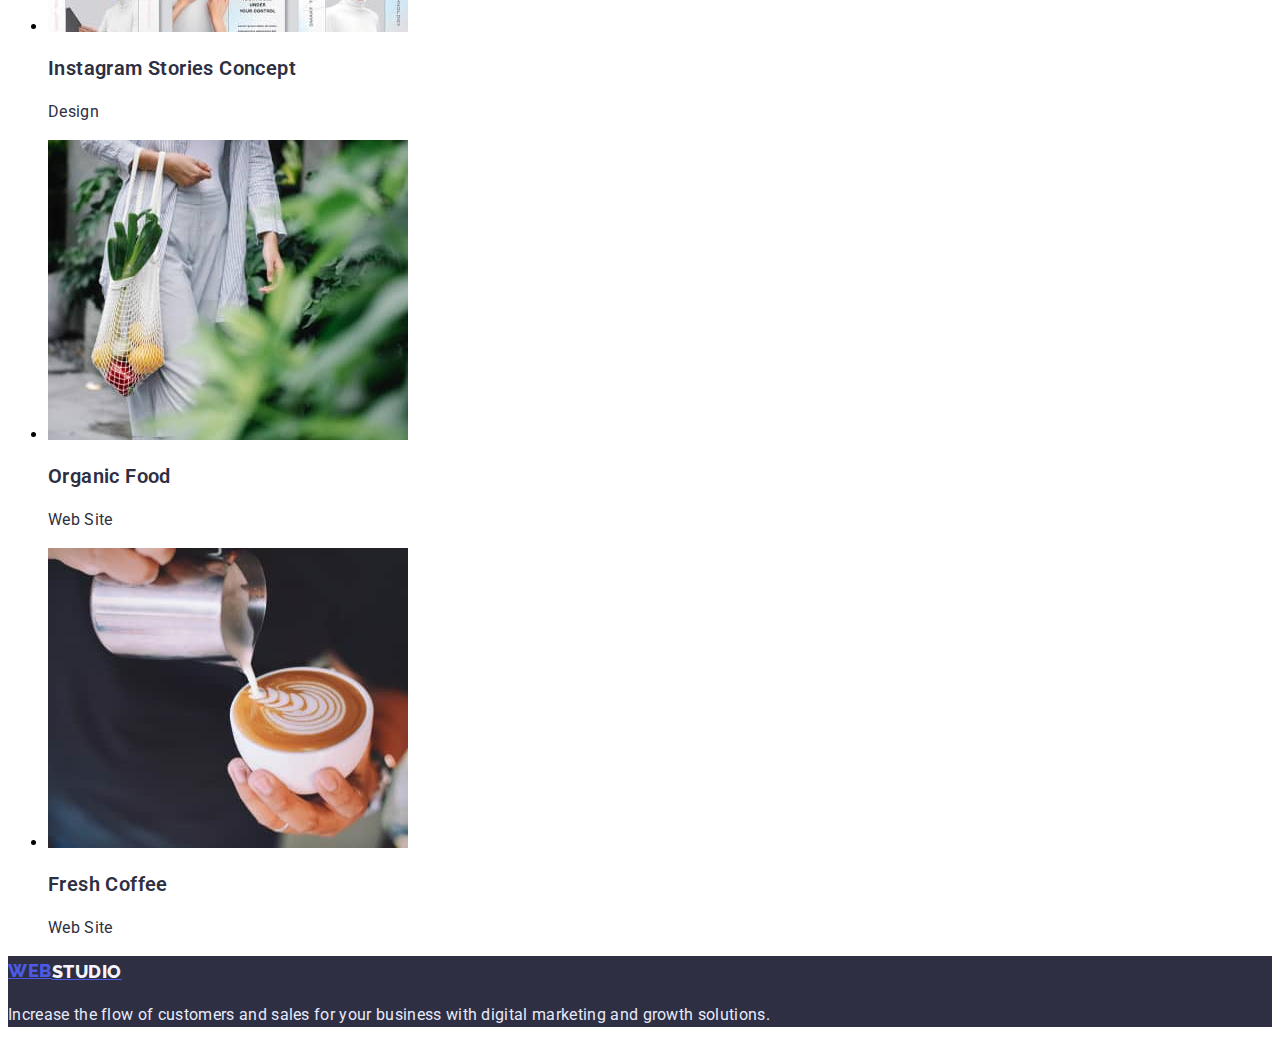
==== commit b937d94e: "навігація кнопка веб" ====
--- a/portfolio.html
+++ b/portfolio.html
@@ -31,23 +31,23 @@
     </header>
     <main>
         <!-- filters -->
-        <section>
+        <section class="filters">
             <h2 class="title-header2">Filters</h2>
             <ul>
                 <li>
-                    <button type="button">All</button>
+                    <button type="button" class="button">All</button>
                 </li>  
                 <li>
-                    <button type="button">Web Site</button>
+                    <button type="button" class="button-web">Web Site</button>
                 </li>
                 <li>
-                    <button type="button">App</button>
+                    <button type="button" class="button-app">App</button>
                 </li>
                 <li>
-                    <button type="button">Desing</button>
+                    <button type="button" class="button-des">Desing</button>
                 </li>
                 <li>
-                    <button type="button">Marketing</button>
+                    <button type="button" class="button-mark">Marketing</button>
                 </li>
             </ul>
         </section>
@@ -101,11 +101,12 @@
                     <p class="text-body">Web Site</p>
                 </li>
             </ul>
-        </section>        
-        <footer>
+        </section> 
+        <!-- footer -->
+        <footer class="footer-dark">
             <!-- logo -->
-            <a href="/" class="logo-web">WEB<span class="logo-studio">STUDIO</span></a>
-            <p class="text-body">
+            <a href="/" class="logo-web">WEB<span class="logo-footer-studio">STUDIO</span></a>
+            <p class="text-footer-body">
                 Increase the flow of customers and sales for your business with digital marketing and growth solutions.
             </p>
         </footer>
--- a/css/styles.css
+++ b/css/styles.css
@@ -1,4 +1,5 @@
-body {    
+body { 
+    background-color: #FFFFFF;   
     font-family: 'Roboto', sans-serif;
     font-style: normal;
 }
@@ -27,7 +28,6 @@
     letter-spacing: 0.02em;    
     color: #2E2F42;
 }
-
 /* logo */
 .logo-web {
     font-family: 'Raleway';    
@@ -49,7 +49,18 @@
     align-items: center;
     letter-spacing: 0.03em;
     text-transform: uppercase;  
-    color: #2E2F42;
+    color: #2E2F42;    
+}
+.logo-footer-studio {
+    font-family: 'Raleway';
+    font-weight: 800;
+    font-size: 18px;
+    line-height: 1.17;        
+    display: flex;
+    align-items: center;
+    letter-spacing: 0.03em;
+    text-transform: uppercase;
+    color: #F4F4FD;
 }
 /* navigation */
 .navigation {
@@ -105,5 +116,36 @@
     color: #FFFFFF;    
 }
 /* section */
+/* section-features */
+.section-features {
+    background: #FFFFFF;
+}
+/* section-going */
+.section-going {
+    background: #FFFFFF;
+}
+/* section-team */
+.section-team {
+    background: #F4F4FD;
+}
+/* section-filters */
+.button-web {}
+.button-app {}
+.button-des {}
+.button-mark {}
 
 
+
+/* footer */
+.footer-dark {
+    background: #2E2F42;
+}
+.text-footer-body {
+    font-family: 'Roboto';
+    font-weight: 400;
+    font-size: 16px;
+    line-height: 1.5;       
+    letter-spacing: 0.02em;
+    color: #E7E9FC;
+}
+
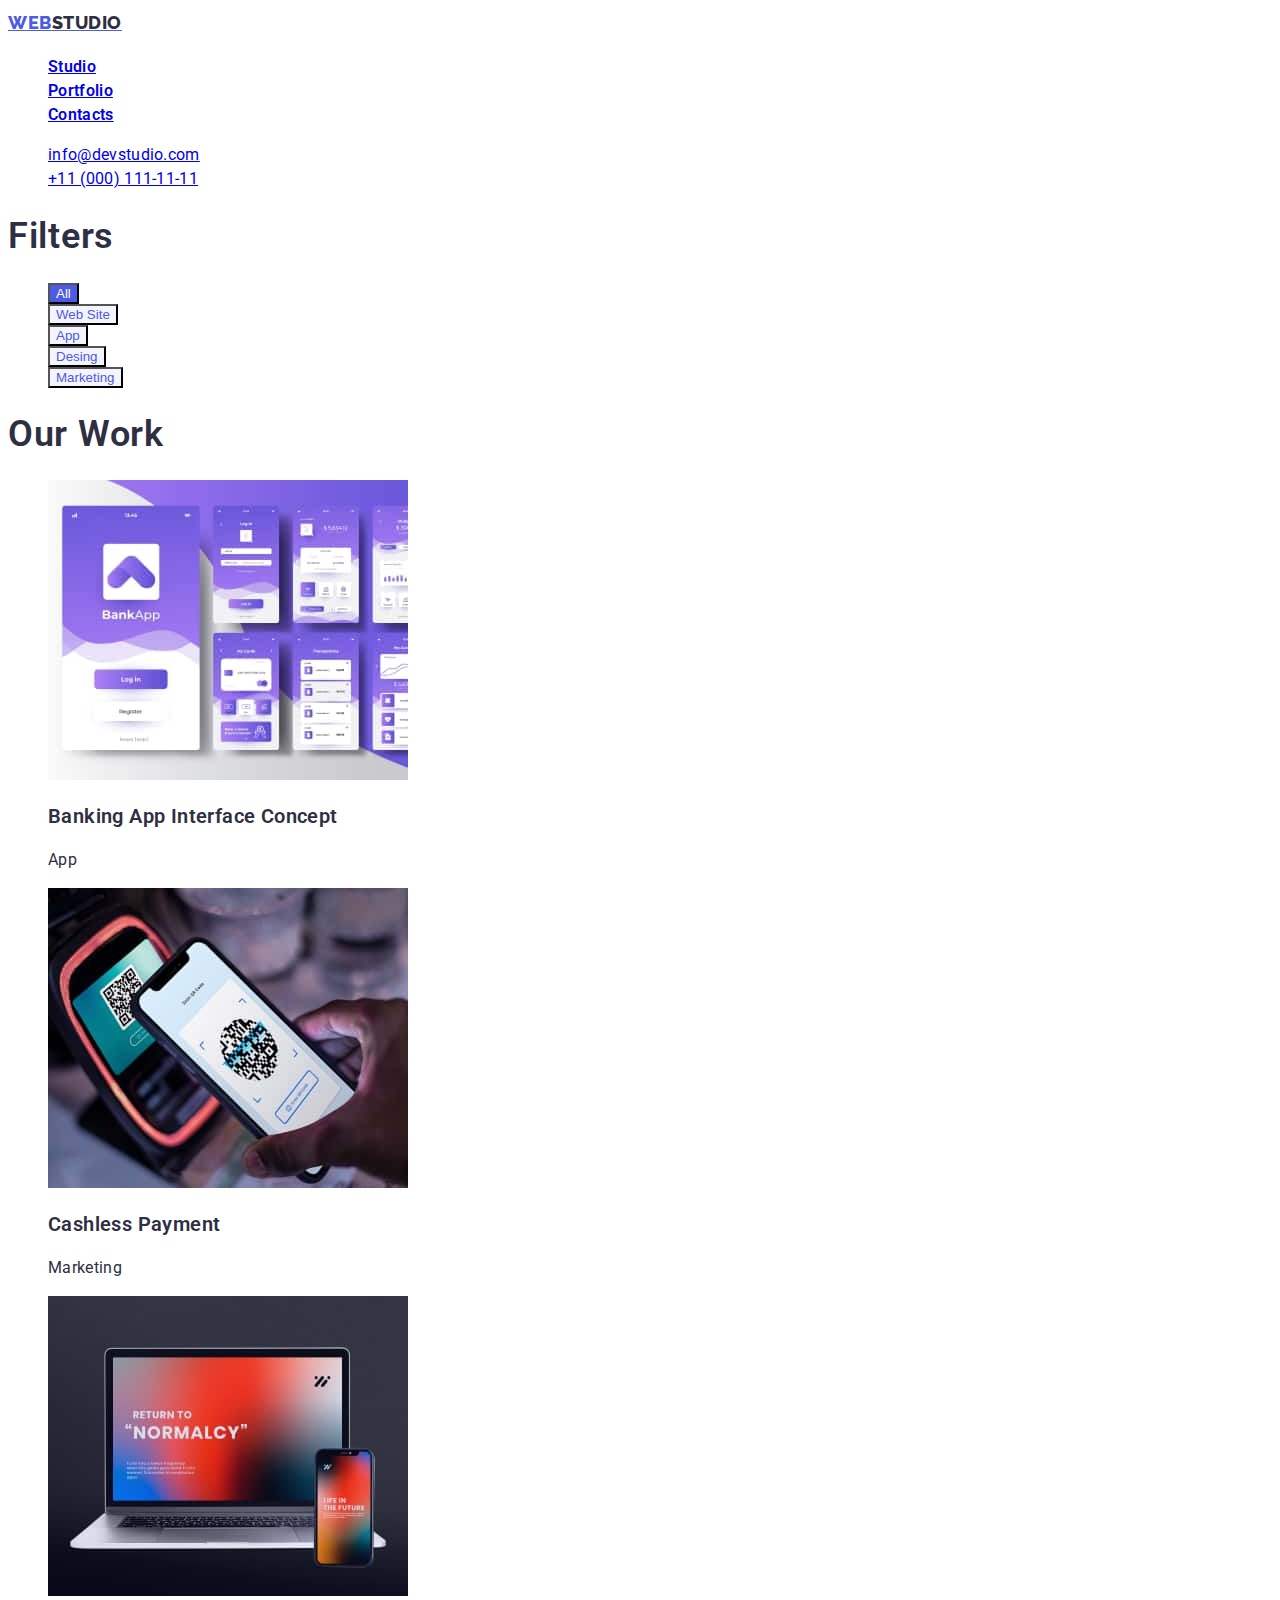
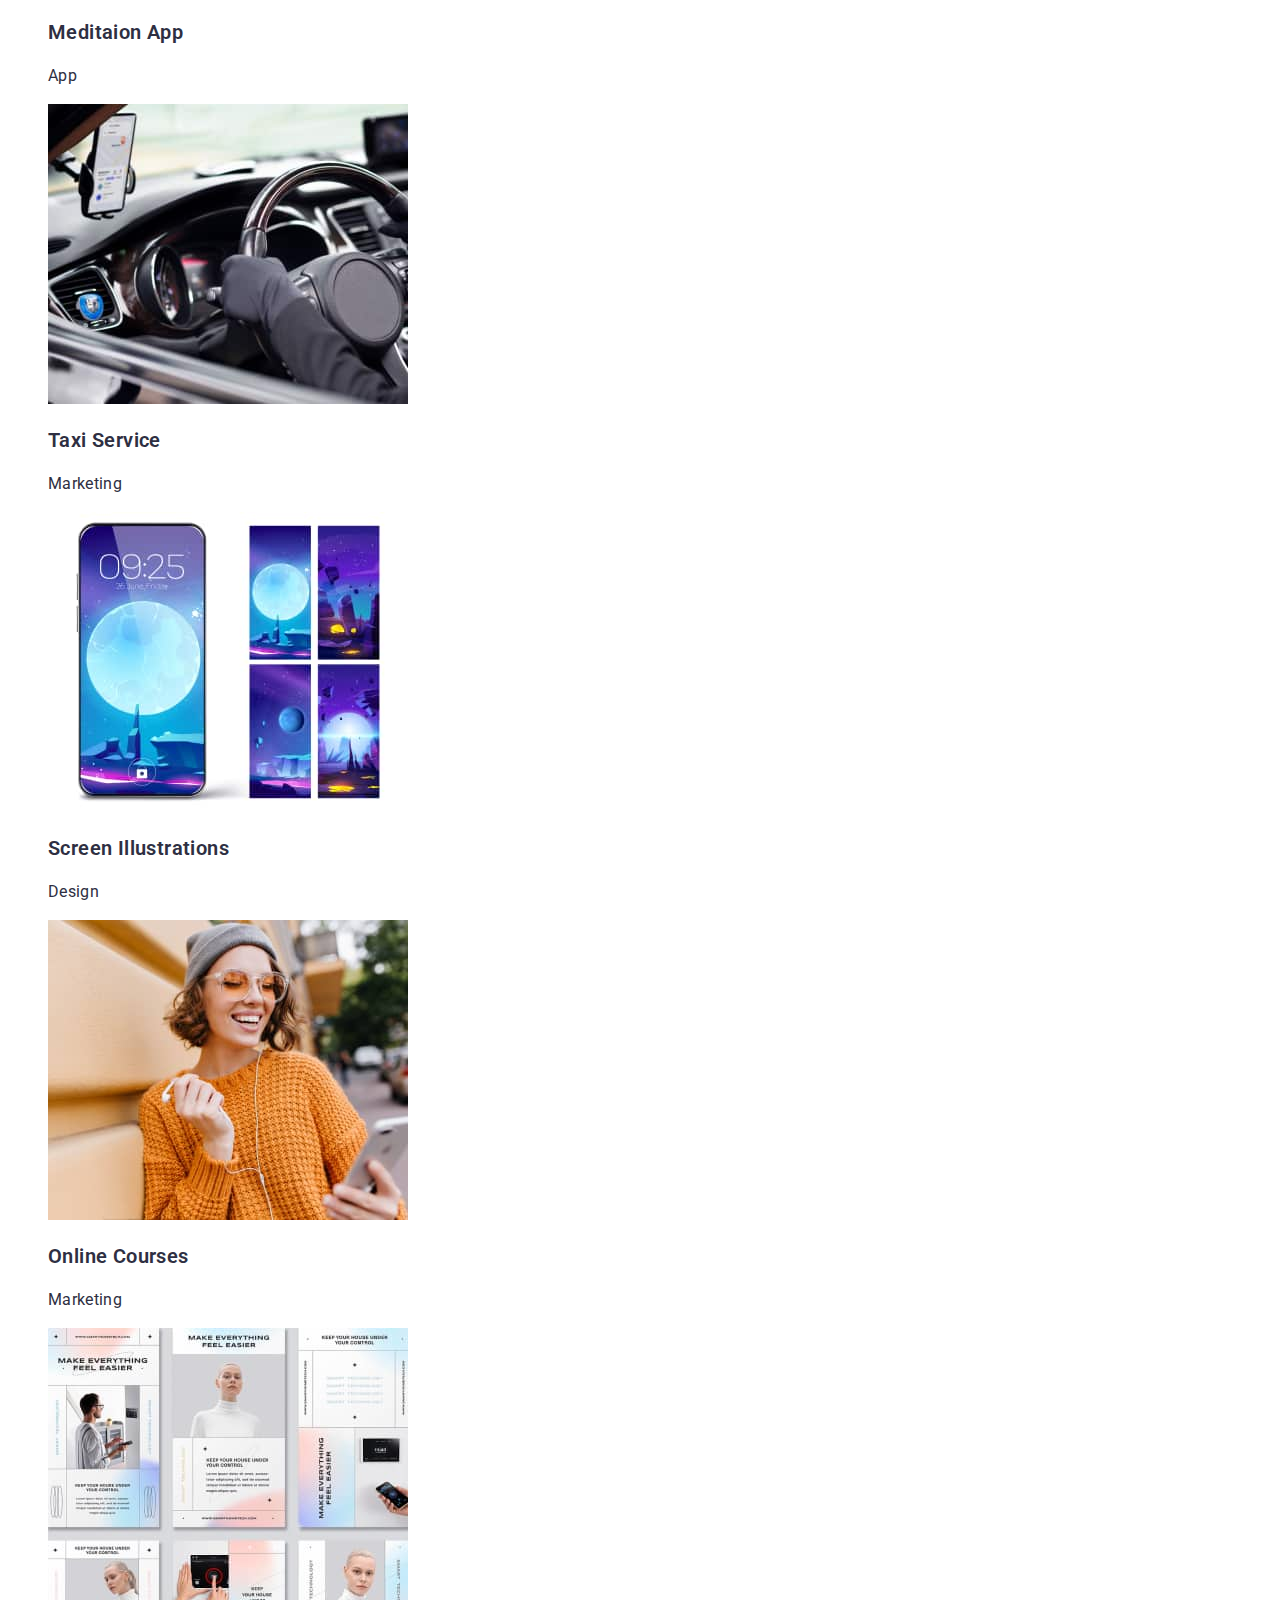
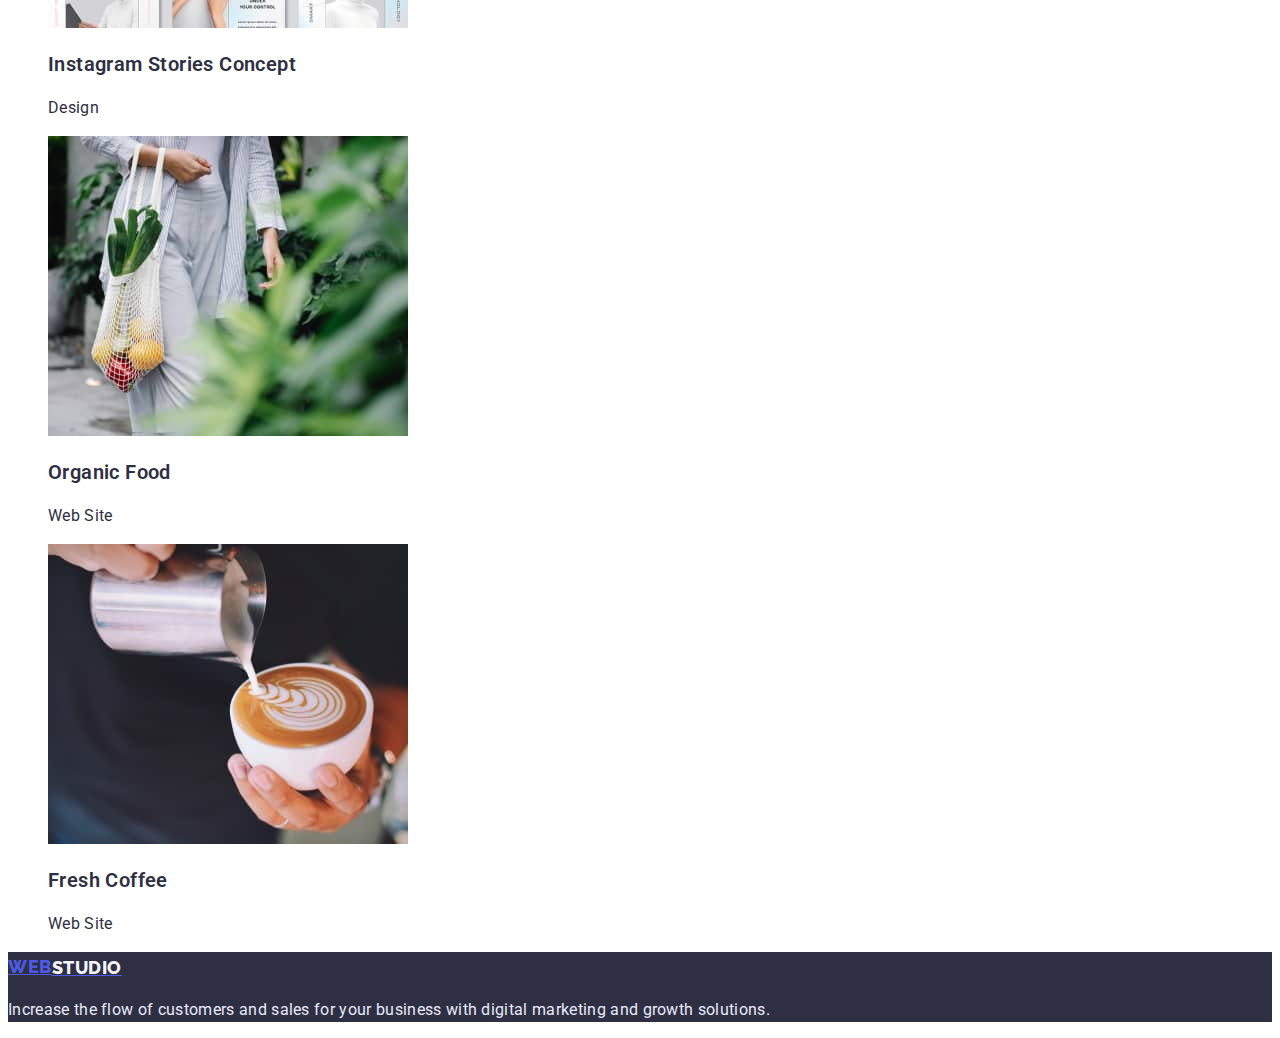
==== commit e0444ab5: "закінчив дз2" ====
--- a/portfolio.html
+++ b/portfolio.html
@@ -35,7 +35,7 @@
             <h2 class="title-header2">Filters</h2>
             <ul>
                 <li>
-                    <button type="button" class="button">All</button>
+                    <button type="button" class="button-all">All</button>
                 </li>  
                 <li>
                     <button type="button" class="button-web">Web Site</button>
--- a/css/styles.css
+++ b/css/styles.css
@@ -1,7 +1,11 @@
 body { 
     background-color: #FFFFFF;   
-    font-family: 'Roboto', sans-serif;
+    font-family: 'Roboto', 'Raleway', sans-serif;
     font-style: normal;
+    color: #434455;
+}
+ul {
+    list-style: none;
 }
 .title-header2 {
     font-family: 'Roboto';
@@ -104,21 +108,12 @@
     color: #FFFFFF;   
     cursor: pointer;  
 }
-.button:active {
+.button:hover {
     background: #404BBF;
-    font-family: 'Roboto';
-    font-weight: 600;
-    font-size: 16px;
-    line-height: 1.19;
-    display: flex;
-    align-items: center;
-    letter-spacing: 0.04em;
-    color: #FFFFFF;    
 }
-/* section */
 /* section-features */
 .section-features {
-    background: #FFFFFF;
+    background: #FFFFFF;   
 }
 /* section-going */
 .section-going {
@@ -129,13 +124,14 @@
     background: #F4F4FD;
 }
 /* section-filters */
-.button-web {}
-.button-app {}
-.button-des {}
-.button-mark {}
-
-
-
+.button-all {
+    background: #4D5AE5;
+    color: #FFFFFF;   
+}
+.button-web, .button-app, .button-des, .button-mark {
+    background: #F4F4FD;
+    color: #4D5AE5;
+} 
 /* footer */
 .footer-dark {
     background: #2E2F42;
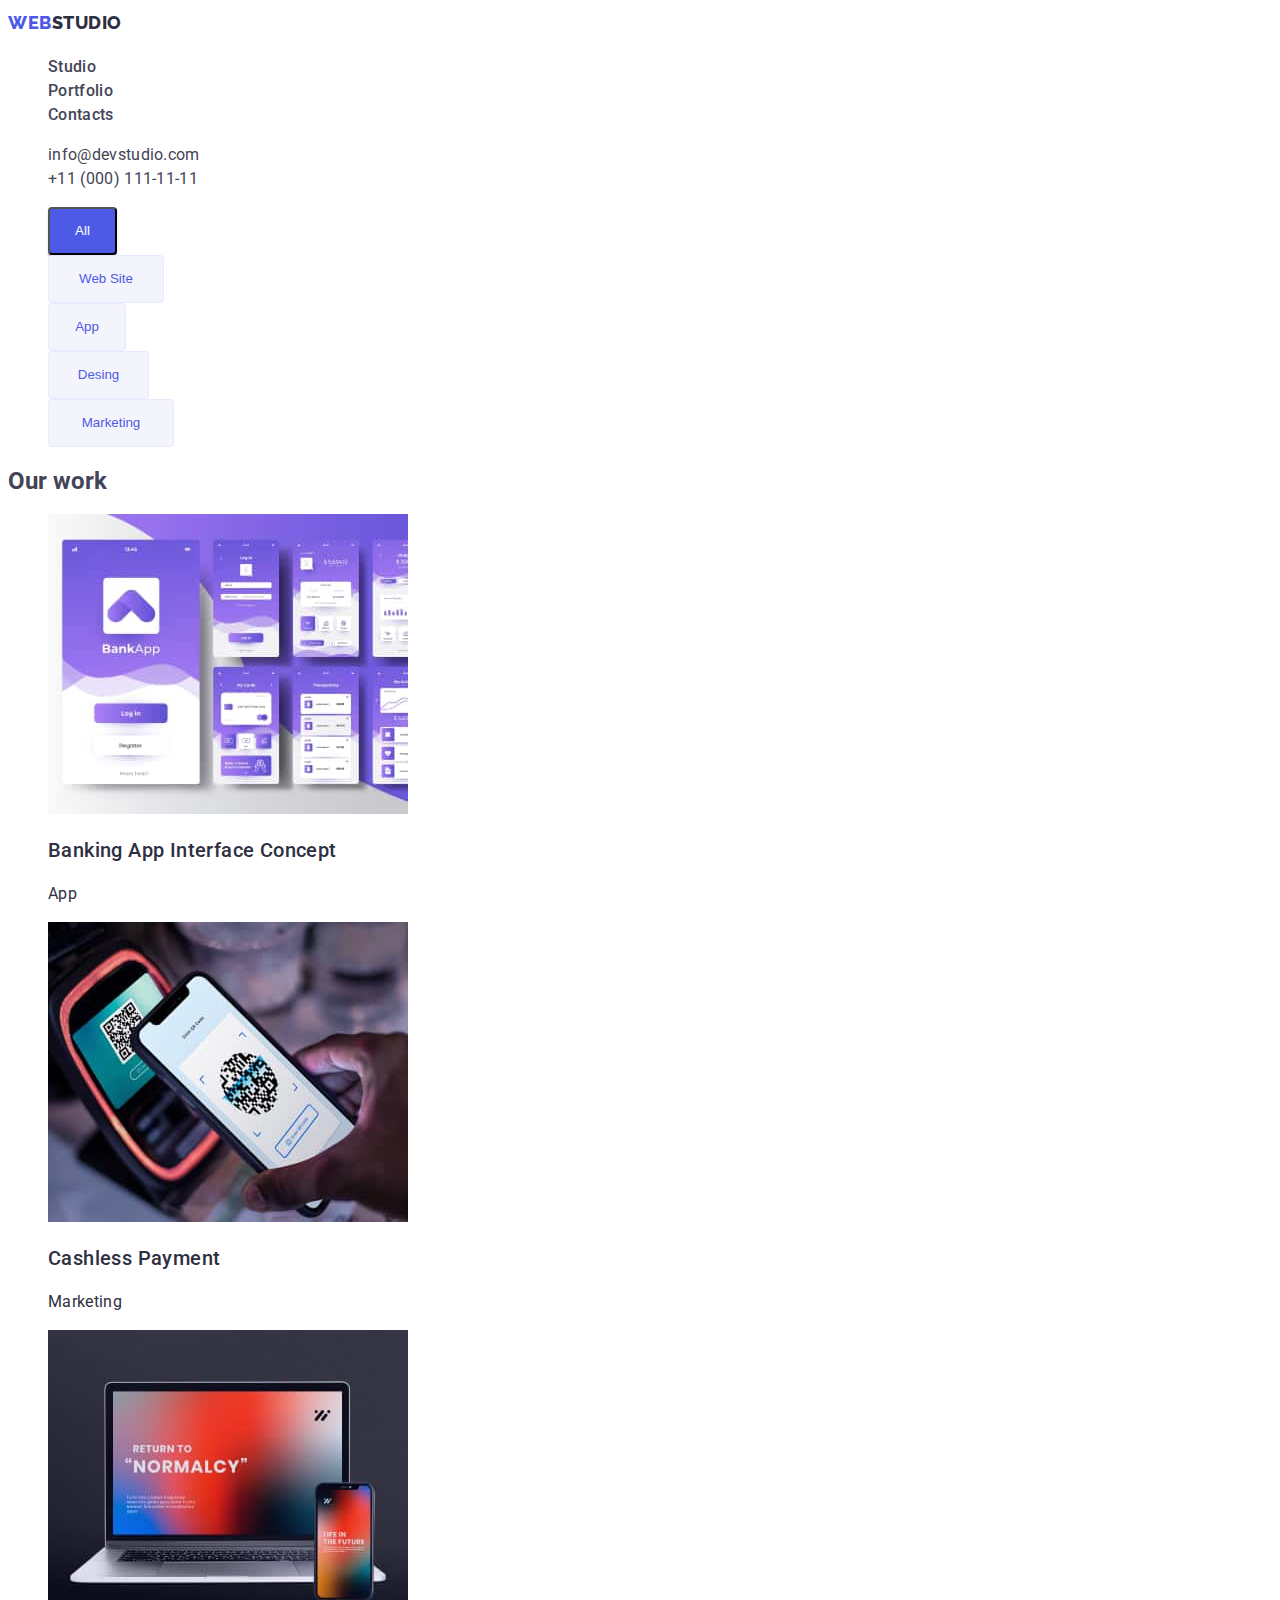
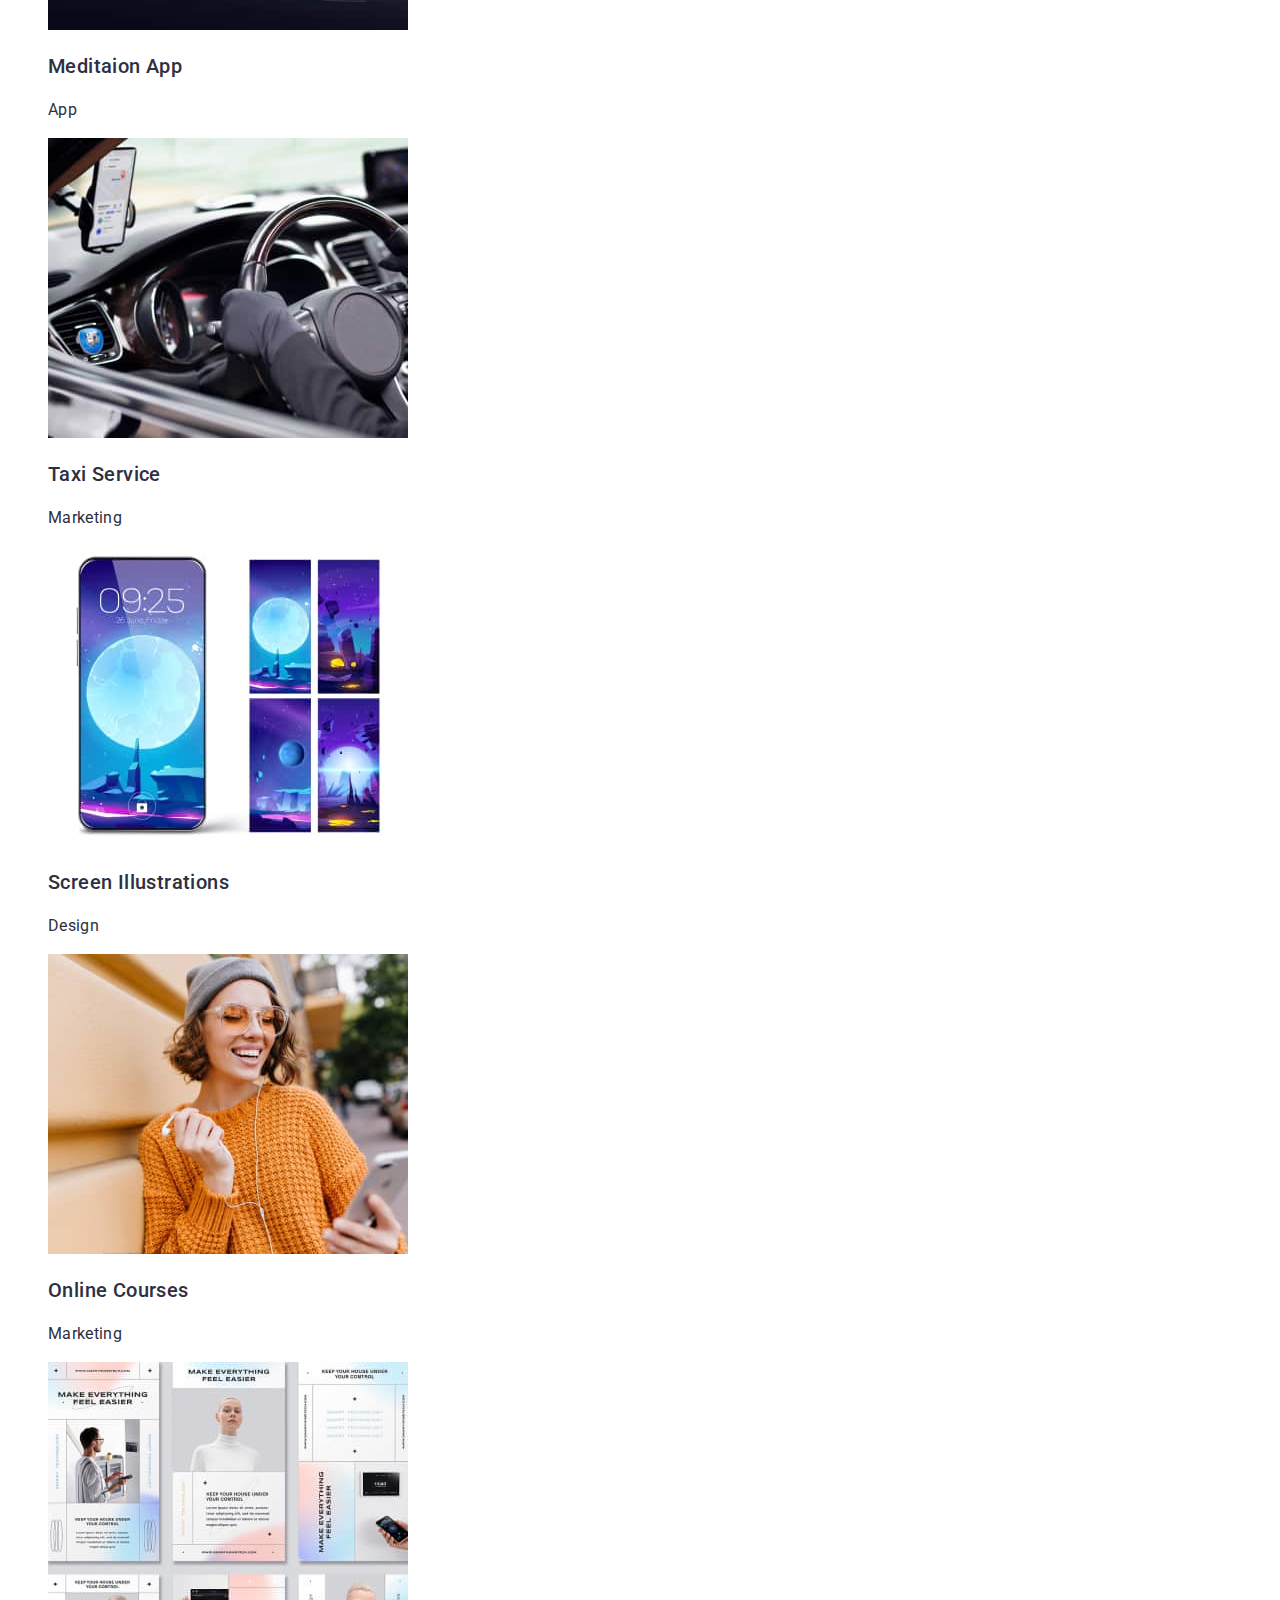
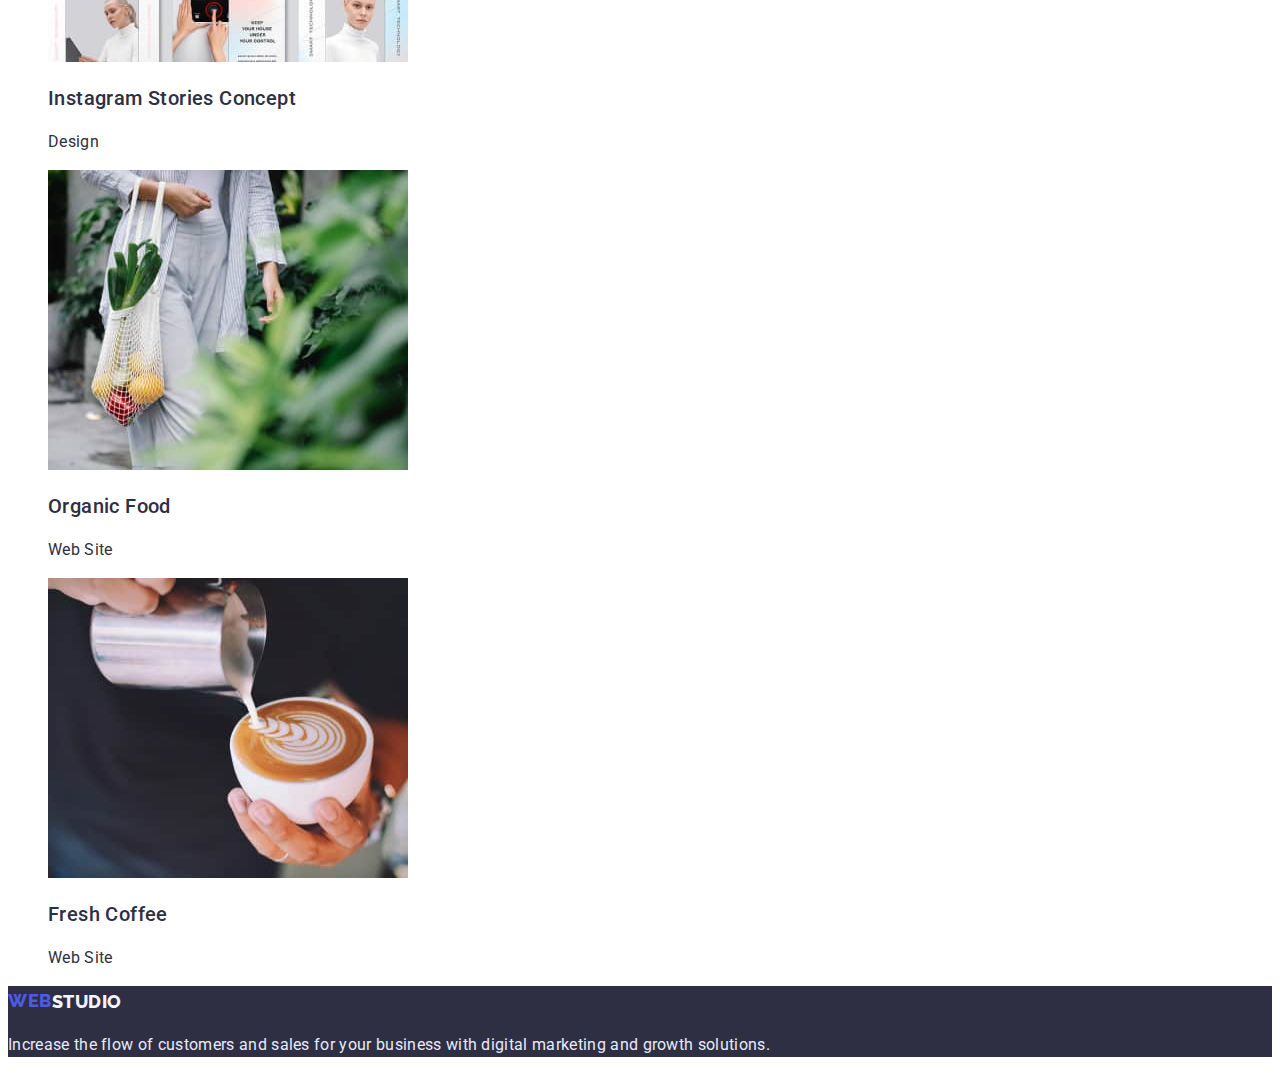
==== commit 05f67eab: "виправлення помилок ДЗ2" ====
--- a/portfolio.html
+++ b/portfolio.html
@@ -6,8 +6,9 @@
     <meta name="viewport" content="width=device-width, initial-scale=1.0">
     <link rel="preconnect" href="https://fonts.googleapis.com">
     <link rel="preconnect" href="https://fonts.gstatic.com" crossorigin>
-    <link
-        href="https://fonts.googleapis.com/css2?family=Montserrat:wght@400;700&family=Raleway:wght@700&family=Roboto:wght@400;700&display=swap"
+    <link rel="preconnect" href="https://fonts.googleapis.com">
+    <link rel="preconnect" href="https://fonts.gstatic.com" crossorigin>
+    <link href="https://fonts.googleapis.com/css2?family=Raleway:wght@700&family=Roboto:wght@400;500;700&display=swap"
         rel="stylesheet">
     <link rel="stylesheet" href="css/styles.css">
     <title>Portfolio</title>
@@ -19,7 +20,7 @@
         <a href="/" class="logo-web">WEB<span class="logo-studio">STUDIO</span></a>
         <!-- navigation -->
         <ul class="navigation">
-        <li><a href="/">Studio</a></li>
+        <li><a href="./index.html">Studio</a></li>
         <li><a href="/">Portfolio</a></li>
         <li><a href="/">Contacts</a></li>
         </ul>
@@ -30,10 +31,9 @@
         </ul>
     </header>
     <main>
-        <!-- filters -->
-        <section class="filters">
-            <h2 class="title-header2">Filters</h2>
-            <ul>
+        <!-- section-filters -->
+        <section>
+            <ul class="filters">
                 <li>
                     <button type="button" class="button-all">All</button>
                 </li>  
@@ -49,10 +49,7 @@
                 <li>
                     <button type="button" class="button-mark">Marketing</button>
                 </li>
-            </ul>
-        </section>
-        <!-- section our work -->
-        <section>
+            </ul>      
             <h2 class="title-header2">Our work</h2>
             <ul>
                 <li>
--- a/css/styles.css
+++ b/css/styles.css
@@ -1,32 +1,27 @@
 body { 
-    background-color: #FFFFFF;   
-    font-family: 'Roboto', 'Raleway', sans-serif;
+    font-family: 'Raleway', sans-serif;
+    font-family: 'Roboto', sans-serif;
+    background-color: #FFFFFF;       
     font-style: normal;
-    color: #434455;
+    color: #434455;    
 }
 ul {
     list-style: none;
 }
-.title-header2 {
-    font-family: 'Roboto';
-    font-weight: 600;
-    font-size: 36px;
-    line-height: 0.9;     
-    letter-spacing: 0.02em;
-    text-transform: capitalize;    
-    color: #2E2F42;
+a {
+    color: #434455;
+    text-decoration: none;
 }
 .title-header3 {
     font-family: 'Roboto';        
-    font-weight: 600;
+    font-weight: 500;
     font-size: 20px;
     line-height: 1.2;
     letter-spacing: 0.02em;
     color: #2E2F42;
 }
 .text-body {
-    font-family: 'Roboto';
-    font-weight: 400;
+    font-family: 'Roboto';    
     font-size: 16px;
     line-height: 1.5;        
     letter-spacing: 0.02em;    
@@ -69,19 +64,18 @@
 /* navigation */
 .navigation {
     font-family: 'Roboto';    
-    font-weight: 600;
+    font-weight: 500;
     font-size: 16px;
     line-height: 1.5;  
     letter-spacing: 0.02em;
-    color: #2E2F42;
+    color: #2E2F42;    
 }
 .navigation-link {
-    font-family: 'Roboto';    
-    font-weight: 400;
+    font-family: 'Roboto';     
     font-size: 16px;
     line-height: 1.5;  
     letter-spacing: 0.02em;
-    color: #434455;
+    color: #434455;    
 }
 /* section-herro */
 .herro {
@@ -89,7 +83,7 @@
 }
 .herro-title {
     font-family: 'Roboto';    
-    font-weight: 600;
+    font-weight: 500;
     font-size: 56px;
     line-height: 1.07;  
     text-align: center;
@@ -99,7 +93,7 @@
 .button {
     background: #4D5AE5;
     font-family: 'Roboto';    
-    font-weight: 600;
+    font-weight: 500;
     font-size: 16px;
     line-height: 1.19;
     display: flex;
@@ -126,19 +120,51 @@
 /* section-filters */
 .button-all {
     background: #4D5AE5;
+    box-shadow: 0px 3px 1px rgba(0, 0, 0, 0.1), 0px 2px 1px rgba(0, 0, 0, 0.08), 0px 2px 2px rgba(0, 0, 0, 0.12);
+    border-radius: 4px;  
+    width: 69px;
+    height: 48px;
     color: #FFFFFF;   
 }
-.button-web, .button-app, .button-des, .button-mark {
+.button-web {
     background: #F4F4FD;
+    width: 116px;
+    height: 48px;      
+    border: 1px solid #E7E9FC;
+    border-radius: 4px; 
     color: #4D5AE5;
 } 
+.button-app {
+    width: 78px;
+    height: 48px;    
+    background: #F4F4FD;      
+    border: 1px solid #E7E9FC;
+    border-radius: 4px;   
+    color: #4D5AE5;         
+}
+.button-des {
+    width: 101px;
+    height: 48px;
+    background: #F4F4FD;
+    border: 1px solid #E7E9FC;
+    border-radius: 4px;
+    color: #4D5AE5;
+}
+.button-mark {
+    width: 126px;
+    height: 48px;
+    background: #F4F4FD;
+    border: 1px solid #E7E9FC;
+    border-radius: 4px;
+    color: #4D5AE5;
+}
+
 /* footer */
 .footer-dark {
     background: #2E2F42;
 }
 .text-footer-body {
-    font-family: 'Roboto';
-    font-weight: 400;
+    font-family: 'Roboto';    
     font-size: 16px;
     line-height: 1.5;       
     letter-spacing: 0.02em;
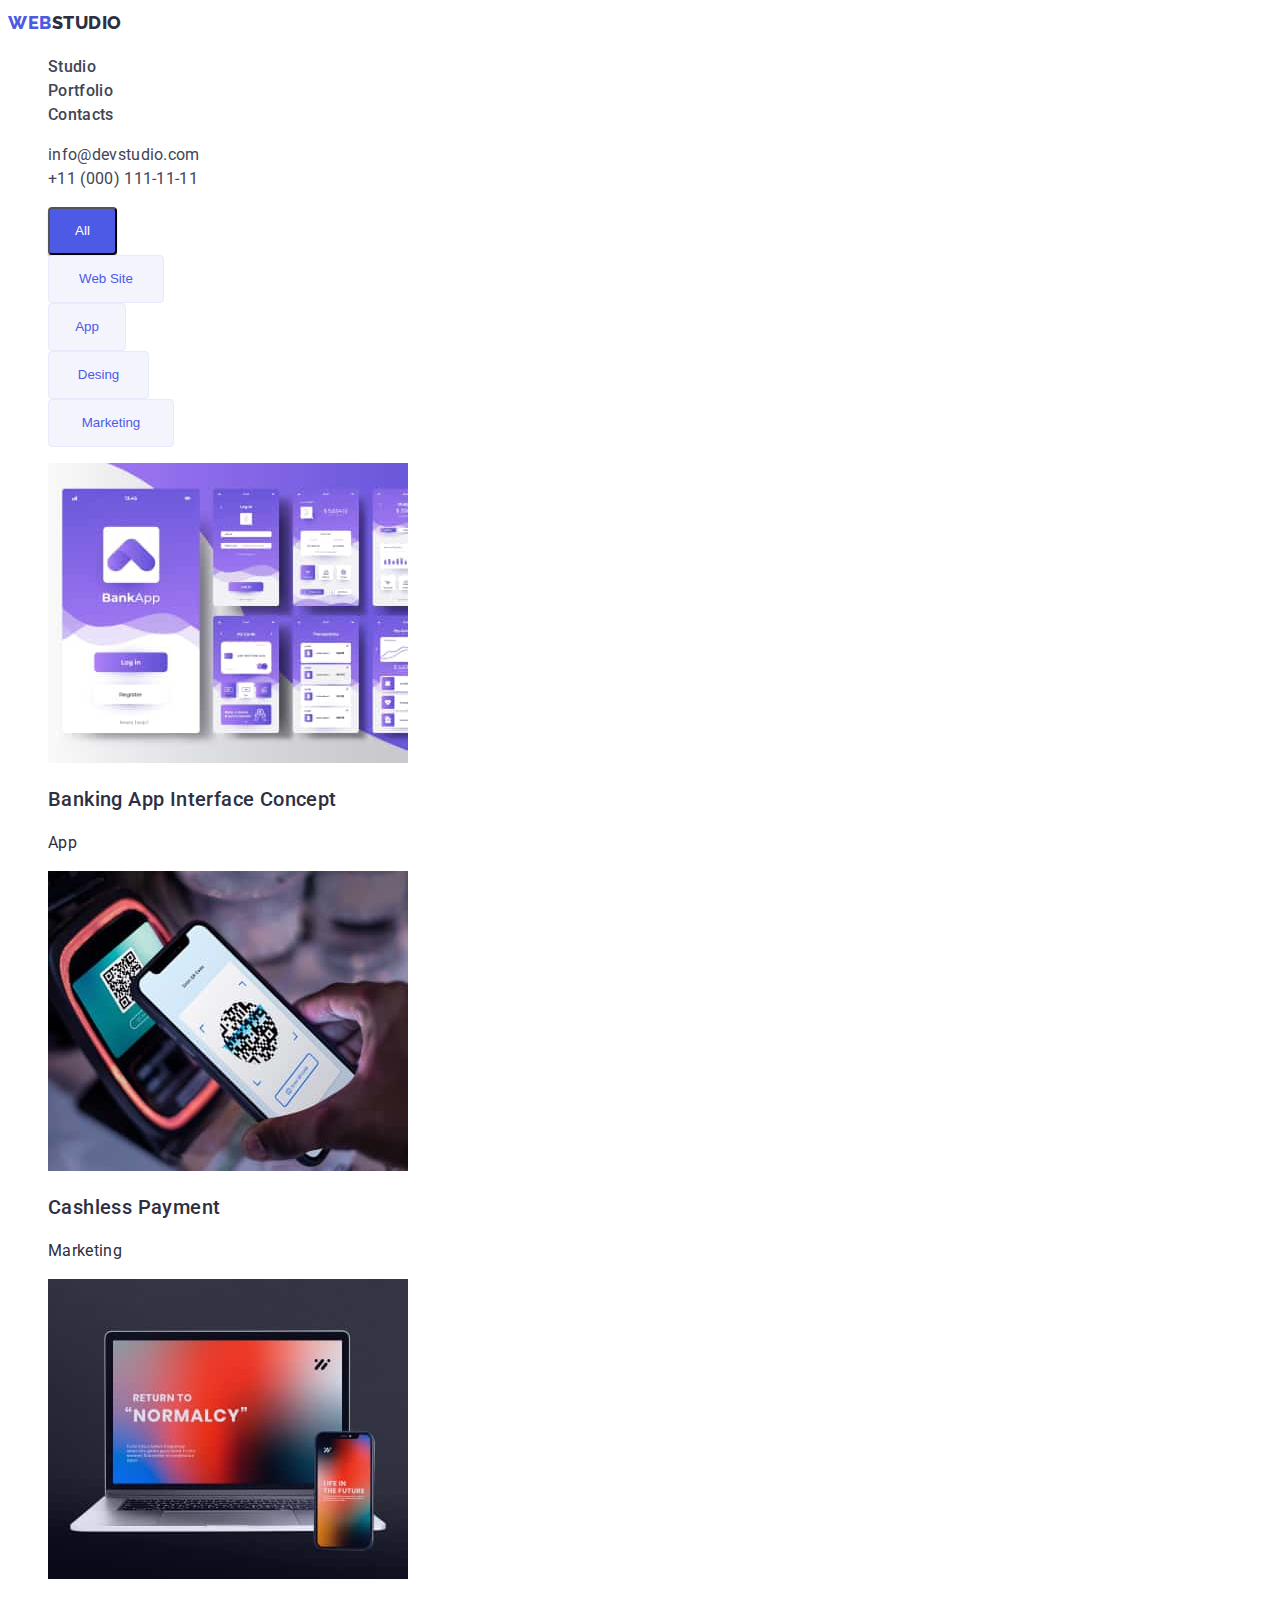
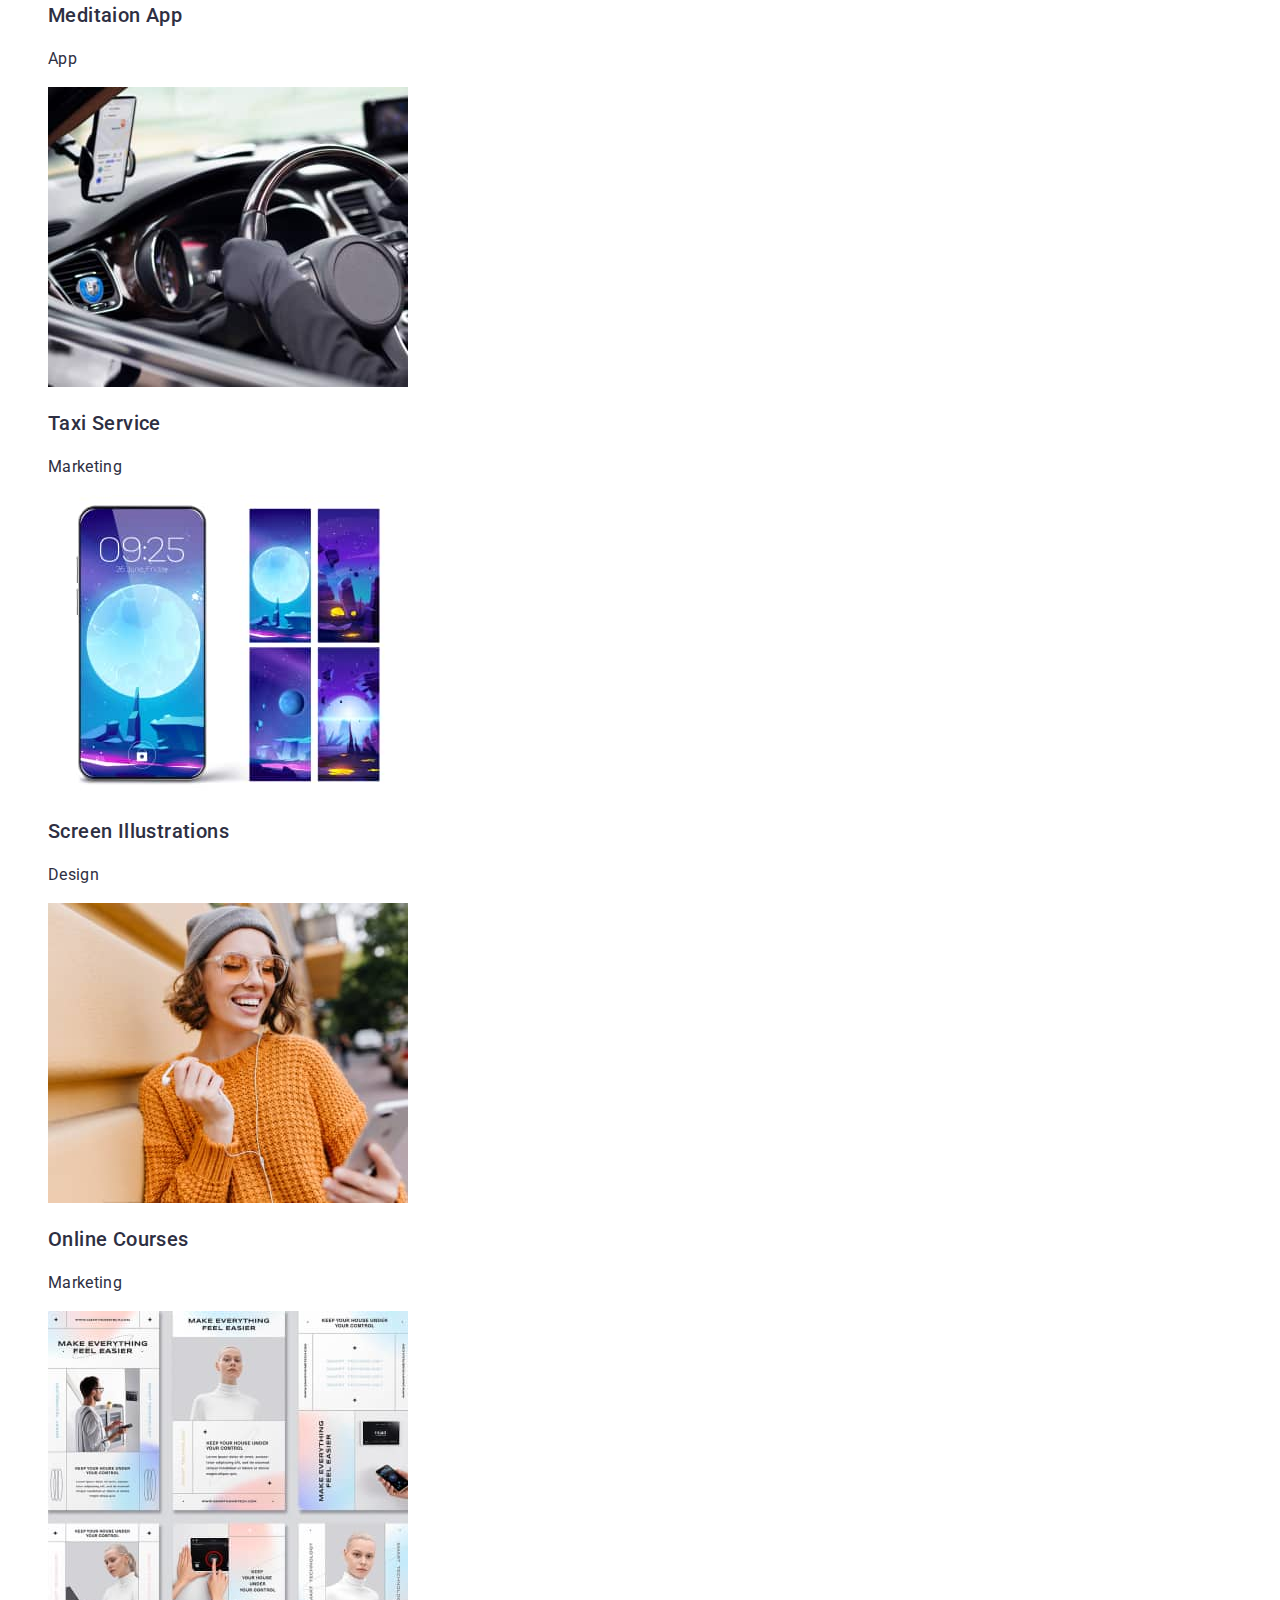
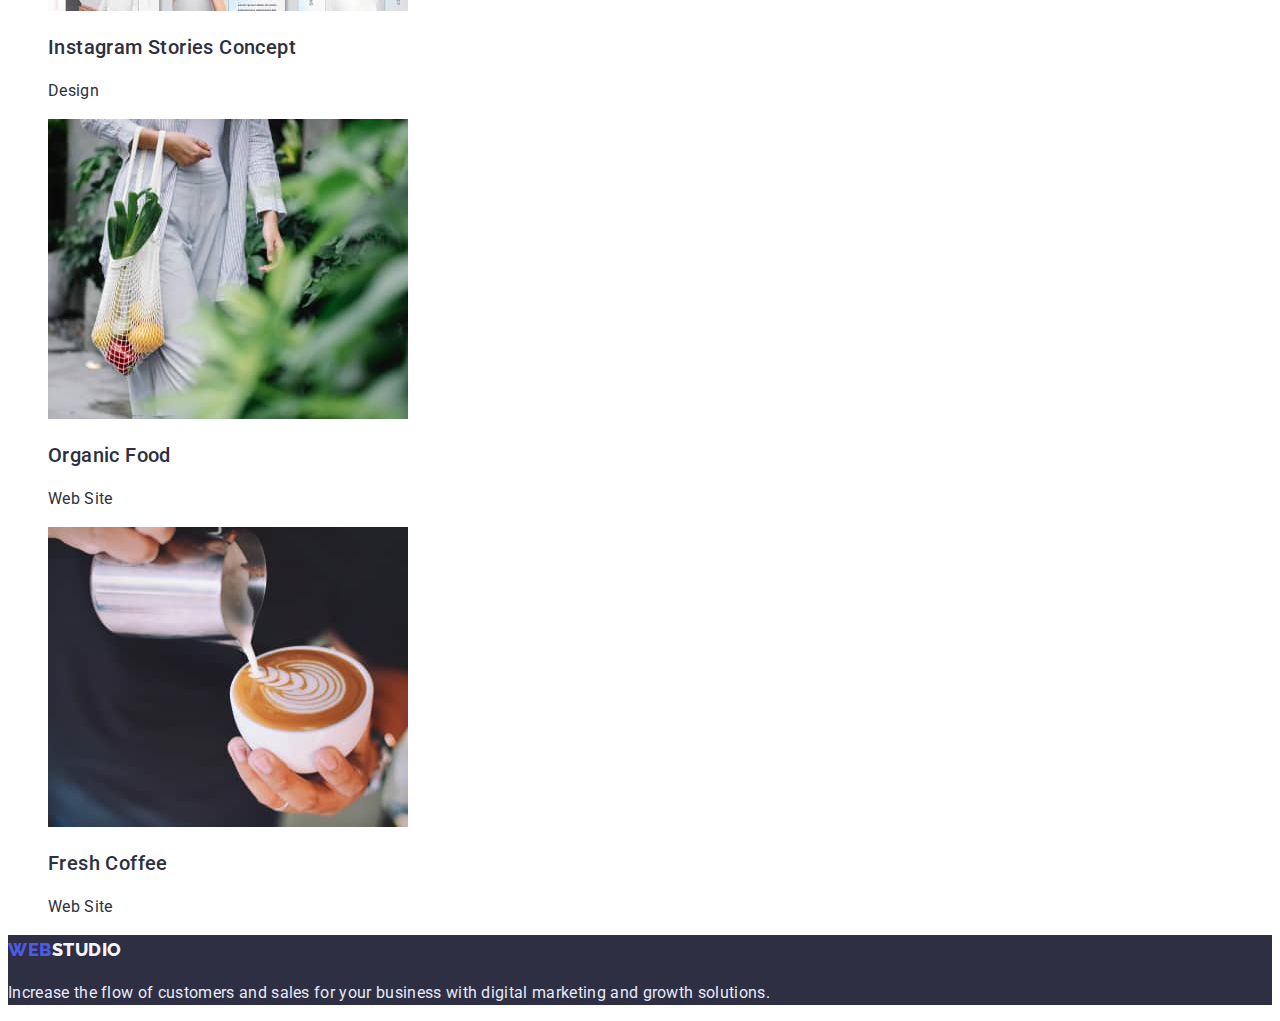
==== commit 44c1b5ce: "# на посиланнях" ====
--- a/portfolio.html
+++ b/portfolio.html
@@ -21,8 +21,8 @@
         <!-- navigation -->
         <ul class="navigation">
         <li><a href="./index.html">Studio</a></li>
-        <li><a href="/">Portfolio</a></li>
-        <li><a href="/">Contacts</a></li>
+        <li><a href="#">Portfolio</a></li>
+        <li><a href="#">Contacts</a></li>
         </ul>
         </nav>
         <ul class="navigation-link">
@@ -49,8 +49,7 @@
                 <li>
                     <button type="button" class="button-mark">Marketing</button>
                 </li>
-            </ul>      
-            <h2 class="title-header2">Our work</h2>
+            </ul>             
             <ul>
                 <li>
                     <img src="img/banking1.jpg" width="360" height="300" alt="Banking App Interface Concept">
--- a/css/styles.css
+++ b/css/styles.css
@@ -1,12 +1,18 @@
 body { 
-    font-family: 'Raleway', sans-serif;
     font-family: 'Roboto', sans-serif;
     background-color: #FFFFFF;       
-    font-style: normal;
     color: #434455;    
 }
 ul {
     list-style: none;
+}
+:root {
+    --brand-color: #4D5AE5;
+    --navyblue-color: #2E2F42;
+    --cloud-color: #F4F4FD;
+    --border-color: #E7E9FC;
+    --button-click-color: #404BBF;
+    --white-text-color: #FFFFFF;
 }
 a {
     color: #434455;
@@ -18,14 +24,14 @@
     font-size: 20px;
     line-height: 1.2;
     letter-spacing: 0.02em;
-    color: #2E2F42;
+    color: var(--navyblue-color);
 }
 .text-body {
     font-family: 'Roboto';    
     font-size: 16px;
     line-height: 1.5;        
     letter-spacing: 0.02em;    
-    color: #2E2F42;
+    color: var(--navyblue-color);
 }
 /* logo */
 .logo-web {
@@ -37,7 +43,7 @@
     align-items: center;
     letter-spacing: 0.03em;
     text-transform: uppercase;
-    color: #4D5AE5;
+    color: var(--brand-color);
 }
 .logo-studio {
     font-family: 'Raleway';    
@@ -48,7 +54,7 @@
     align-items: center;
     letter-spacing: 0.03em;
     text-transform: uppercase;  
-    color: #2E2F42;    
+    color: var(--navyblue-color);    
 }
 .logo-footer-studio {
     font-family: 'Raleway';
@@ -59,7 +65,7 @@
     align-items: center;
     letter-spacing: 0.03em;
     text-transform: uppercase;
-    color: #F4F4FD;
+    color: var(--cloud-color);
 }
 /* navigation */
 .navigation {
@@ -68,18 +74,17 @@
     font-size: 16px;
     line-height: 1.5;  
     letter-spacing: 0.02em;
-    color: #2E2F42;    
+    color: var(--navyblue-color);    
 }
 .navigation-link {
     font-family: 'Roboto';     
     font-size: 16px;
     line-height: 1.5;  
-    letter-spacing: 0.02em;
-    color: #434455;    
+    letter-spacing: 0.02em;       
 }
 /* section-herro */
 .herro {
-    background: #2E2F42;
+    background: var(--navyblue-color);
 }
 .herro-title {
     font-family: 'Roboto';    
@@ -88,10 +93,10 @@
     line-height: 1.07;  
     text-align: center;
     letter-spacing: 0.02em;    
-    color: #FFFFFF;
+    color: var(--white-text-color);
 }
 .button {
-    background: #4D5AE5;
+    background: var(--brand-color);
     font-family: 'Roboto';    
     font-weight: 500;
     font-size: 16px;
@@ -99,75 +104,75 @@
     display: flex;
     align-items: center;
     letter-spacing: 0.04em;
-    color: #FFFFFF;   
+    color: var(--white-text-color);   
     cursor: pointer;  
 }
 .button:hover {
-    background: #404BBF;
+    background: var(--button-click-color);
 }
 /* section-features */
 .section-features {
-    background: #FFFFFF;   
+    background: var(--white-text-color);   
 }
 /* section-going */
 .section-going {
-    background: #FFFFFF;
+    background: var(--white-text-color);
 }
 /* section-team */
 .section-team {
-    background: #F4F4FD;
+    background: var(--cloud-color);
 }
 /* section-filters */
 .button-all {
-    background: #4D5AE5;
+    background: var(--brand-color);
     box-shadow: 0px 3px 1px rgba(0, 0, 0, 0.1), 0px 2px 1px rgba(0, 0, 0, 0.08), 0px 2px 2px rgba(0, 0, 0, 0.12);
     border-radius: 4px;  
     width: 69px;
     height: 48px;
-    color: #FFFFFF;   
+    color: var(--white-text-color);   
 }
 .button-web {
-    background: #F4F4FD;
+    background: var(--cloud-color);
     width: 116px;
     height: 48px;      
-    border: 1px solid #E7E9FC;
+    border: 1px solid var(--border-color);
     border-radius: 4px; 
-    color: #4D5AE5;
+    color: var(--brand-color);
 } 
 .button-app {
     width: 78px;
     height: 48px;    
-    background: #F4F4FD;      
-    border: 1px solid #E7E9FC;
+    background: var(--cloud-color);      
+    border: 1px solid var(--border-color);
     border-radius: 4px;   
-    color: #4D5AE5;         
+    color: var(--brand-color);
 }
 .button-des {
     width: 101px;
     height: 48px;
-    background: #F4F4FD;
-    border: 1px solid #E7E9FC;
+    background: var(--cloud-color);
+    border: 1px solid var(--border-color);
     border-radius: 4px;
-    color: #4D5AE5;
+    color: var(--brand-color);
 }
 .button-mark {
     width: 126px;
     height: 48px;
-    background: #F4F4FD;
-    border: 1px solid #E7E9FC;
+    background: var(--cloud-color);
+    border: 1px solid var(--border-color);
     border-radius: 4px;
-    color: #4D5AE5;
+    color: var(--brand-color);
 }
 
 /* footer */
 .footer-dark {
-    background: #2E2F42;
+    background: var(--navyblue-color);
 }
 .text-footer-body {
     font-family: 'Roboto';    
     font-size: 16px;
     line-height: 1.5;       
     letter-spacing: 0.02em;
-    color: #E7E9FC;
+    color: var(--border-color);
 }
 
